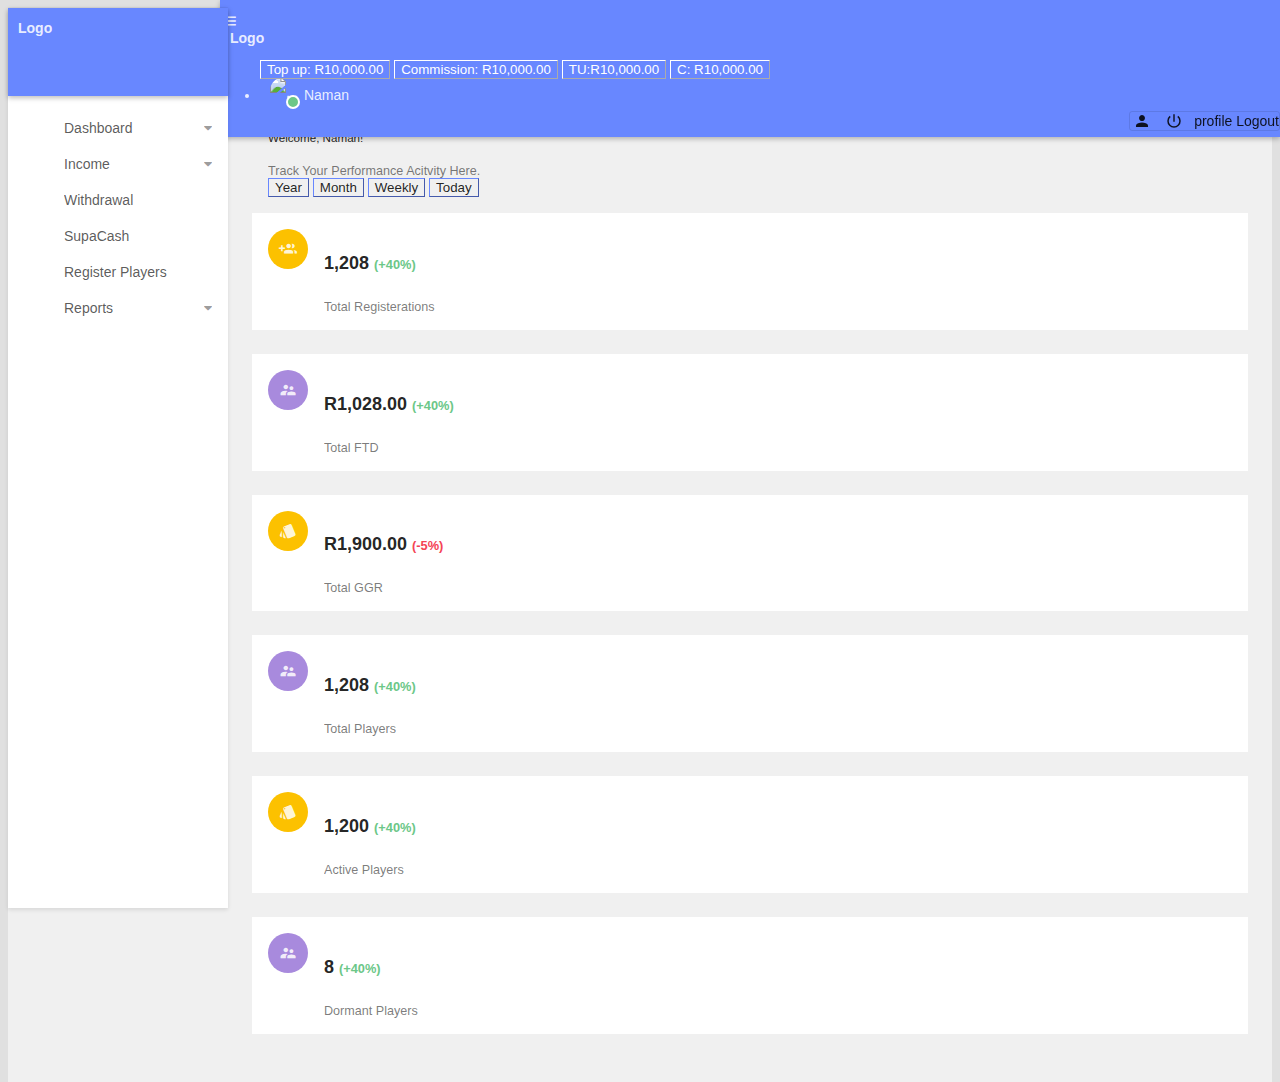
==== dashboard-performance.html @ 7f935421 "Add files via upload" ====
<!DOCTYPE html>
<html lang="en">
<head>
  <meta charset="utf-8" />
  <title>Performance</title>
  <meta name="viewport" content="width=device-width, initial-scale=1, maximum-scale=1, minimal-ui" />
  <!-- ################ FAVICON -->
  <!-- <link rel="shortcut icon" sizes="196x196" href="../assets/images/logo.png"> -->
  <script src="https://cdnjs.cloudflare.com/ajax/libs/Chart.js/2.9.4/Chart.js"></script>
  <!-- ################ ICONS -->
  <link rel="stylesheet" href="css/material-design-icons/material-design-icons.css" type="text/css" />
  <link rel="stylesheet" href="css/font-awesome/css/font-awesome.css" type="text/css" />
  <!-- ################ BOOTSTRAP -->
  <link rel="stylesheet" href="css/bootstrap/dist/css/bootstrap.min.css" type="text/css" />
  <!-- ################ CSS -->
  <link rel="stylesheet" href="css/app.css" type="text/css" />
  <link rel="stylesheet" href="css/style.css">
  <!-- ################ FONT -->
  <link rel="stylesheet" href="css/font.css" type="text/css" />
</head>

<body>
  <div class="app" id="app">
    <!-- ############ LAYOUT START-->
    <!-- aside -->
    <div id="aside" class="app-aside box-shadow-z3 modal fade lg nav-expand">
      <div class="left navside white dk" layout="column">
        <div class="navbar navbar-md info no-radius box-shadow-z4">
          <!-- brand -->
          <a class="navbar-brand">
            <div ui-include="'../assets/images/logo.white.svg'"></div>
            <img src="../assets/images/logo.png" alt="." class="hide" />
            <span class="hidden-folded inline">Logo</span>
          </a>
          <!-- / brand -->
        </div>
        <!-- Navigation -->
        <div flex class="hide-scroll">
          <nav class="scroll">
            <ul class="nav" ui-nav>
              <li>
                <a>
                  <span class="nav-caret">
                    <i class="fa fa-caret-down"></i>
                  </span>
                  <span class="nav-icon">
                    <img src="images/dashboard.svg" alt="" height="17px">
                  </span>
                  <span class="nav-text">Dashboard</span>
                </a>
                <ul class="nav-sub">
                  <li>
                    <a href="dashboard-performance.html">
                      <span class="nav-text">Performance</span>
                    </a>
                  </li>
                  <li>
                    <a href="dashboard-sales.html">
                      <span class="nav-text">SupaCash Sales</span>
                    </a>
                  </li>
                </ul>
              </li>
              <li>
                <a>
                  <span class="nav-caret">
                    <i class="fa fa-caret-down">
                    </i>
                  </span>
                  <span class="nav-icon">
                    <img src="images/dashboard.svg" alt="" height="17px">
                  </span>
                  <span class="nav-text">Income</span>
                </a>
                <ul class="nav-sub">
                  <li>
                    <a href="income-total.html">
                      <span class="nav-text">Total Income</span>
                    </a>
                  </li>
                  <li>
                    <a href="income-commission.html">
                      <span class="nav-text">Total Supacash Commission</span>
                    </a>
                  </li>
                </ul>
              </li>
              <li>
                <a href="withdrawal.html">
                  <span class="nav-icon">
                    <img src="images/dashboard.svg" alt="" height="17px">
                  </span>
                  <span class="nav-text">Withdrawal</span>
                </a>
              </li>
              <li>
                <a href="supacash.html">
                  <span class="nav-icon">
                    <img src="images/dashboard.svg" alt="" height="17px">
                  </span>
                  <span class="nav-text">SupaCash</span>
                </a>
              </li>
              <li>
                <a href="register-players.html">
                  <span class="nav-icon">
                    <img src="images/dashboard.svg" alt="" height="17px">
                  </span>
                  <span class="nav-text">Register Players</span>
                </a>
              </li>
              <li>
                <a>
                  <span class="nav-caret">
                    <i class="fa fa-caret-down"></i>
                  </span>
                  <span class="nav-icon">
                    <img src="images/dashboard.svg" alt="" height="17px">
                  </span>
                  <span class="nav-text">Reports</span>
                </a>
                <ul class="nav-sub">
                  <li>
                    <a href="report-topup.html">
                      <span class="nav-text">Top Up History</span>
                    </a>
                  </li>
                  <li>
                    <a href="report-withdrawal.html">
                      <span class="nav-text">Withdrawal History</span>
                    </a>
                  </li>
                </ul>
              </li>
              <!-- OLD -->
          </nav>
        </div>
      </div>
    </div>
    <!-- / aside -->

    <!-- content -->
    <div id="content" class="app-content box-shadow-z3" role="main">
      <!-- header -->
      <div class="app-header info box-shadow-z4 navbar-md">
        <div class="navbar navbar-toggleable-sm flex-row align-items-center">
          <!-- Open side - Naviation on mobile -->
          <a data-toggle="modal" data-target="#aside" class="hidden-lg-up mr-3">
            <i class="material-icons">&#xe5d2;</i>
          </a>
          <!-- / -->

          <!-- navbar collapse -->
          <div class="d-lg-none d-flex">
            <!-- brand -->
            <a class="navbar-brand">
              <div ui-include="'../assets/images/logo.white.svg'"></div>
              <img src="../assets/images/logo.png" alt="." class="hide" />
              <span class="hidden-folded inline">Logo</span>
            </a>
            <!-- / brand -->
          </div>
          <!-- / navbar collapse -->

          <!-- navbar right -->
          <ul class="nav navbar-nav flex-row align-items-center ml-auto">
            <button class="btn btn-outline b-white text-white mr-3 d-none d-sm-block">Top up: R10,000.00</button>
            <button class="btn btn-outline b-white text-white mr-3 d-none d-sm-block tooltip2">Commission: R10,000.00 <span class="tooltiptext2">Available to Withdraw: R1,000.00</span></button>
            <button class="btn btn-outline b-white text-white mr-3 d-block d-sm-none">TU:R10,000.00</button>
            <button class="btn btn-outline b-white text-white mr-3 d-block d-sm-none tooltip2">C: R10,000.00</button>
            <li class="nav-item dropdown">
              <a href class="nav-link dropdown-toggle text-ellipsis p-0" data-toggle="dropdown">
                <span class="avatar w-32">
                  <img src="images/user.png" alt="...">
                  <i class="on b-white bottom"></i>
                </span>
                <span class="hidden-sm-down _500">Naman</span>
              </a>
              <div class="dropdown-menu dropdown-menu-overlay pull-right p-0">
                <a class="dropdown-item p-2" href="profile.html">
                  <span class="nav-icon">
                    <i class="material-icons">&#xe7fd;</i>
                  </span>
                  <span class="nav-text">profile</span></a>
                <a class="dropdown-item p-2" href="index.html">
                  <span class="nav-icon">
                    <i class="material-icons">&#xe8ac;</i>
                  </span>
                  <span class="nav-text">Logout</span></a>
              </div>
            </li>
          </ul>
          <!-- / navbar right -->
        </div>
      </div>

      <div class="app-body" id="view">
        <!-- ############ PAGE START-->
        <div class="padding">
          <div class="box-header row m-0 px-0 pt-0">
            <div class="col-12 col-sm-4 px-0">
              <h5 class="m-0 mt-2 mt-sm-0 _500">Welcome, Naman!</h5>
              <small class="text-muted">Track Your Performance Acitvity Here.</small>
            </div>
            <div class="col-12 col-sm-8 d-flex justify-content-sm-end pt-3 pt-sm-0 px-0">
              <div class="btn-group">
                <button type="button" class="btn btn-outline b-info active p-2 px-4" id="">
                  Year
                </button>
                <button type="button" class="btn btn-outline b-info p-2 px-sm-4">
                  Month
                </button>
                <button type="button" class="btn btn-outline b-info p-2 px-sm-4">
                  Weekly
                </button>
                <button type="button" class="btn btn-outline b-info p-2 px-sm-4">
                  Today
                </button>
              </div>
            </div>
          </div>
          <div class="row justify-content-center mt-3">
            <div class="col-sm-6 col-md-4">
              <div class="box p-a btn w-100 text-left btn-outline b-accent">
                <div class="pull-left m-r">
                  <span class="w-40 warn text-center rounded">
                    <i class="material-icons">group_added</i>
                  </span>
                </div>
                <div class="clear">
                  <h4 class="m-0 text-md">
                    <a>1,208
                      <span class="text-sm text-success">(+40%)</span></a>
                  </h4>
                  <small class="text-muted"> Total Registerations</small>
                </div>
              </div>
            </div>
            <div class="col-sm-6 col-md-4">
              <div class="box p-a btn w-100 text-left btn-outline b-warn">
                <div class="pull-left m-r">
                  <span class="w-40 accent text-center rounded">
                    <i class="material-icons">supervisor_account</i>
                  </span>
                </div>
                <div class="clear">
                  <h4 class="m-0 text-md">
                    <a>R1,028.00
                      <span class="text-sm text-success">(+40%)</span></a>
                  </h4>
                  <small class="text-muted">Total FTD</small>
                </div>
              </div>
            </div>
            <div class="col-sm-6 col-md-4">
              <div class="box p-a btn w-100 text-left btn-outline b-accent">
                <div class="pull-left m-r">
                  <span class="w-40 warn text-center rounded">
                    <i class="material-icons">style </i>
                  </span>
                </div>
                <div class="clear">
                  <h4 class="m-0 text-md">
                    <a>R1,900.00
                      <span class="text-sm text-danger">(-5%)</span></a>
                  </h4>
                  <small class="text-muted"> Total GGR</small>
                </div>
              </div>
            </div>
            <div class="col-sm-6 col-md-4">
              <div class="box p-a btn w-100 text-left btn-outline b-warn">
                <div class="pull-left m-r">
                  <span class="w-40 accent text-center rounded">
                    <i class="material-icons">supervisor_account</i>
                  </span>
                </div>
                <div class="clear">
                  <h4 class="m-0 text-md">
                    <a>1,208
                      <span class="text-sm text-success">(+40%)</span></a>
                  </h4>
                  <small class="text-muted">Total Players </small>
                </div>
              </div>
            </div>
            <div class="col-sm-6 col-md-4">
              <div class="box p-a btn w-100 text-left btn-outline b-accent">
                <div class="pull-left m-r">
                  <span class="w-40 warn text-center rounded">
                    <i class="material-icons">style </i>
                  </span>
                </div>
                <div class="clear">
                  <h4 class="m-0 text-md">
                    <a>1,200
                      <span class="text-sm text-success">(+40%)</span></a>
                  </h4>
                  <small class="text-muted">Active Players</small>
                </div>
              </div>
            </div>
            <div class="col-sm-6 col-md-4">
              <div class="box p-a btn w-100 text-left btn-outline b-warn">
                <div class="pull-left m-r">
                  <span class="w-40 accent text-center rounded">
                    <i class="material-icons">supervisor_account</i>
                  </span>
                </div>
                <div class="clear">
                  <h4 class="m-0 text-md">
                    <a>8
                      <span class="text-sm text-success">(+40%)</span></a>
                  </h4>
                  <small class="text-muted">Dormant Players</small>
                </div>
              </div>
            </div>
          </div>
        </div>

        <!-- ############ PAGE END-->
      </div>
    </div>
    <!-- / -->
    <!-- ############ LAYOUT END-->
  </div>
  <!-- jQuery -->
  <script src="js/salesChart.js"></script>
  <script src="js/jquery.js"></script>
  <script src="js/bootstrap.js"></script>
  <script src="js/script.js"></script>
  <script src="js/navScript.js"></script>
  <!-- endbuild -->
</body>

</html>
---- css/material-design-icons/material-design-icons.css ----
@font-face {
  font-family: 'Material Icons';
  font-style: normal;
  font-weight: 400;
  src: url(iconfont/MaterialIcons-Regular.eot); /* For IE6-8 */
  src: local('Material Icons'),
       local('MaterialIcons-Regular'),
       url(iconfont/MaterialIcons-Regular.woff2) format('woff2'),
       url(iconfont/MaterialIcons-Regular.woff) format('woff'),
       url(iconfont/MaterialIcons-Regular.ttf) format('truetype');
}

.material-icons {
  font-family: 'Material Icons';
  font-weight: normal;
  font-style: normal;
  font-size: 18px;  /* Preferred icon size */
  display: inline-block;
  width: 1em;
  height: 1em;
  line-height: 1;
  text-transform: none;
  letter-spacing: normal;
  word-wrap: normal;
  vertical-align: -4px;

  /* Support for all WebKit browsers. */
  -webkit-font-smoothing: antialiased;
  /* Support for Safari and Chrome. */
  text-rendering: optimizeLegibility;

  /* Support for Firefox. */
  -moz-osx-font-smoothing: grayscale;

  /* Support for IE. */
  font-feature-settings: 'liga';
}

.material-icons.md-18 { font-size: 18px; }
.material-icons.md-24 { font-size: 24px; vertical-align: -7px;}
.material-icons.md-36 { font-size: 36px; vertical-align: -12px;}
.material-icons.md-48 { font-size: 48px; vertical-align: -16px;}
---- css/app.css ----
/* 

*/
html {
  background-color: #e0e0e0; }

body {
  color: rgba(0, 0, 0, 0.87);
  font-size: 0.875rem;
  background-color: #f0f0f0;
  -webkit-font-smoothing: antialiased; }

*:focus {
  outline: 0 !important; }

a {
  color: inherit;
  text-decoration: none;
  cursor: pointer;
  outline: 0; }

a:hover,
a:focus {
  color: inherit;
  text-decoration: none; }

button {
  color: inherit; }

pre {
  color: inherit;
  background-color: #f8f8f8;
  border-color: rgba(120, 130, 140, 0.13); }

blockquote {
  border-color: rgba(120, 130, 140, 0.13); }

small {
  font-size: 90%; }

sup {
  position: relative;
  top: -1em;
  font-size: 75%; }

.pull-center {
  position: absolute;
  left: 50%; }

.close {
  font-size: 1.3rem; }

.img-responsive {
  width: 100%;
  height: auto; }

.text-center {
  text-align: center; }

.text-left {
  text-align: left; }

.text-right {
  text-align: right; }

.pull-left {
  float: left; }

.pull-right {
  float: right; }

.center-block {
  margin: 0 auto; }

.img-circle {
  border-radius: 100%; }

.collapse.in,
.tooltip.in,
.fade.in {
  display: block;
  opacity: 1; }

@media (max-width: 767px) {
  .pull-none-sm {
    float: none !important; } }

@media (max-width: 575px) {
  .pull-none-xs {
    float: none !important; } }

.label {
  display: inline-block;
  padding: .25em .5em;
  font-size: 75%;
  line-height: 1;
  text-align: center;
  white-space: nowrap;
  vertical-align: baseline;
  font-weight: bold;
  background-color: #b8b8b8;
  color: #fff;
  border-radius: .2rem; }
  .label.no-bg {
    background-color: transparent;
    color: inherit; }

.label.up {
  position: absolute;
  top: 5px;
  right: 5px;
  min-width: 4px;
  min-height: 4px;
  display: inline-block; }

.label-lg {
  font-size: 1.33rem;
  padding: 5px 9px; }

.label-sm {
  padding: 0.15em 0.35em; }

.label-xs {
  padding: 0.1em 0.25em; }

.list-group-item.active > .label,
.nav-pills > .active > a > .label {
  color: rgba(0, 0, 0, 0.87); }

.btn .label {
  position: relative;
  top: -1px; }

.btn {
  font-weight: 500;
  outline: 0 !important; }
  .btn:not([disabled]):hover, .btn:not([disabled]):focus, .btn:not([disabled]).active {
    box-shadow: inset 0 -10rem 0px rgba(158, 158, 158, 0.2); }
  .btn > i.pull-left, .btn > i.pull-right {
    line-height: 1.5; }
  .btn.rounded {
    padding-left: 1.2em;
    padding-right: 1.2em; }

.btn-md {
  padding: .4695rem .75rem;
  font-size: 0.9rem; }

.btn-xs {
  padding: .2195rem .5rem;
  font-size: 0.8rem; }

.btn-outline {
  border-width: 1px;
  background-color: transparent;
  box-shadow: none !important; }

.btn.b-primary:hover, .btn.b-primary:focus, .btn.primary:hover, .btn.primary:focus {
  color: rgba(255, 255, 255, 0.87) !important;
  background-color: #0cc2aa; }

.btn.b-accent:hover, .btn.b-accent:focus, .btn.accent:hover, .btn.accent:focus {
  color: rgba(0, 0, 0) !important;
  background-color: #d6c9ec; }

.btn.b-warn:hover, .btn.b-warn:focus, .btn.warn:hover, .btn.warn:focus {
  color: rgba(0, 0, 0) !important;
  background-color: #fef4d1; }

.btn.b-success:hover, .btn.b-success:focus, .btn.success:hover, .btn.success:focus {
  color: rgba(255, 255, 255, 0.87) !important;
  background-color: #6cc788; }

.btn.b-info:hover, .btn.b-info:focus, .btn.info:hover, .btn.info:focus {
  color: rgba(255, 255, 255, 0.87) !important;
  background-color: #6887ff; }

.btn.b-warning:hover, .btn.b-warning:focus, .btn.warning:hover, .btn.warning:focus {
  color: rgba(255, 255, 255, 0.87) !important;
  background-color: #f77a99; }

.btn.b-danger:hover, .btn.b-danger:focus, .btn.danger:hover, .btn.danger:focus {
  color: rgba(255, 255, 255, 0.87) !important;
  background-color: #f44455; }

.btn.b-dark:hover, .btn.b-dark:focus, .btn.dark:hover, .btn.dark:focus {
  color: rgba(255, 255, 255, 0.87) !important;
  background-color: #2e3e4e; }

.btn.b-black:hover, .btn.b-black:focus, .btn.black:hover, .btn.black:focus {
  color: rgba(255, 255, 255, 0.87) !important;
  background-color: #2a2b3c; }

.btn.b-white:hover, .btn.b-white:focus {
  color: rgba(0, 0, 0, 0.87) !important;
  background-color: #ffffff; }

.btn.b-light:hover, .btn.b-light:focus {
  color: rgba(0, 0, 0, 0.87) !important;
  background-color: #f8f8f8; }

.btn-icon {
  text-align: center;
  padding: 0 !important;
  width: 2.375rem;
  height: 2.375rem;
  line-height: 2.375rem;
  position: relative;
  overflow: hidden; }
  .btn-icon i {
    position: absolute;
    top: 0;
    width: 100%;
    height: 100%;
    display: block;
    line-height: inherit;
    border-radius: inherit;
    -webkit-transition: all 0.3s;
    transition: all 0.3s; }
  .btn-icon.btn-xs {
    width: 1.5rem;
    height: 1.5rem;
    line-height: 1.5rem; }
  .btn-icon.btn-sm {
    width: 1.775rem;
    height: 1.775rem;
    line-height: 1.775rem; }
  .btn-icon.btn-lg {
    width: 3.167rem;
    height: 3.167rem;
    line-height: 3.167rem; }
  .btn-icon.btn-social i:last-child {
    top: 100%; }
  .btn-icon.btn-social:hover i:first-child, .btn-icon.btn-social:focus i:first-child, .btn-icon.btn-social.active i:first-child {
    top: -100%; }
  .btn-icon.btn-social:hover i:last-child, .btn-icon.btn-social:focus i:last-child, .btn-icon.btn-social.active i:last-child {
    top: 0;
    color: #fff; }
  .btn-icon.btn-social-colored i:first-child {
    color: #fff; }

.btn.white,
.btn.btn-default,
.btn.btn-secondary {
  border-color: rgba(120, 130, 140, 0.13); }

.btn-default {
  background-color: #fff;
  color: rgba(0, 0, 0, 0.87); }

.btn-groups .btn {
  margin-bottom: .25rem; }

.btn-fw {
  min-width: 7rem; }

.card {
  border-color: rgba(120, 130, 140, 0.13); }

.carousel-control .glyphicon {
  position: absolute;
  top: 50%;
  left: 50%;
  z-index: 5;
  display: inline-block;
  margin-top: -10px;
  margin-left: -10px; }

.dropdown-menu {
  font-size: 0.875rem;
  color: rgba(0, 0, 0, 0.87);
  border-radius: 3px;
  border: 1px solid rgba(0, 0, 0, 0.1);
  -webkit-transform-origin: top left;
  -moz-transform-origin: top left;
  -ms-transform-origin: top left;
  transform-origin: top left; }
  .dropdown-menu > li:not(.dropdown-item) > a {
    display: block;
    padding: 3px 20px; }
    .dropdown-menu > li:not(.dropdown-item) > a:hover, .dropdown-menu > li:not(.dropdown-item) > a:focus {
      background-color: rgba(0, 0, 0, 0.065); }
  .dropdown-menu > .divider {
    height: 1px;
    margin: .5rem 0;
    overflow: hidden;
    background-color: rgba(120, 130, 140, 0.13); }
  .dropdown-menu .active {
    background-color: rgba(0, 0, 0, 0.065); }
  .dropdown-menu.pull-left {
    left: auto !important;
    right: 100%; }
  .dropdown-menu.pull-right {
    left: auto;
    right: 0;
    -webkit-transform-origin: top right;
    -moz-transform-origin: top right;
    -ms-transform-origin: top right;
    transform-origin: top right; }
  .dropdown-menu.pull-up {
    top: 0; }
  .dropdown-menu.pull-down {
    top: 100% !important;
    left: 0 !important; }
  .dropup .dropdown-menu {
    -webkit-transform-origin: bottom left;
    -moz-transform-origin: bottom left;
    -ms-transform-origin: bottom left;
    transform-origin: bottom left; }
    .dropup .dropdown-menu.pull-right {
      -webkit-transform-origin: bottom right;
      -moz-transform-origin: bottom right;
      -ms-transform-origin: bottom right;
      transform-origin: bottom right; }
  .dropdown-menu.datepicker, .dropdown-menu.timepicker {
    padding: 6px;
    font-size: 0.8rem; }
    .dropdown-menu.datepicker .btn, .dropdown-menu.timepicker .btn {
      font-size: 0.8rem; }
      .dropdown-menu.datepicker .btn.btn-primary, .dropdown-menu.timepicker .btn.btn-primary {
        background-color: #6887ff;
        color: #fff; }
    .dropdown-menu.datepicker .btn:not(:hover), .dropdown-menu.timepicker .btn:not(:hover) {
      box-shadow: 0 0 1px transparent; }

.dropdown-item {
  color: inherit; }
  .dropdown-item:hover, .dropdown-item:focus {
    color: inherit;
    background-color: rgba(0, 0, 0, 0.065); }

.dropdown-divider {
  background-color: rgba(120, 130, 140, 0.13); }

.flex-row > .nav-item > .dropdown-menu {
  position: absolute !important; }

.dropdown-menu-scale {
  display: block;
  opacity: 0;
  -webkit-transform: scale(0.8);
  -ms-transform: scale(0.8);
  transform: scale(0.8);
  -webkit-transition: all 250ms cubic-bezier(0.24, 0.22, 0.015, 1.56);
  transition: all 250ms cubic-bezier(0.24, 0.22, 0.015, 1.56);
  -webkit-backface-visibility: hidden;
  -moz-backface-visibility: hidden;
  backface-visibility: hidden;
  pointer-events: none; }

.open > .dropdown-menu {
  display: block; }

.show > .dropdown-menu-scale {
  opacity: 1;
  -webkit-transform: scale(1);
  -ms-transform: scale(1);
  transform: scale(1);
  pointer-events: auto;
  display: block !important; }

.dropdown-header {
  padding: 8px 16px; }

.dropdown-submenu {
  position: relative; }
  .dropdown-submenu:hover > .dropdown-menu, .dropdown-submenu:focus > .dropdown-menu {
    display: block; }
  .dropdown-submenu .dropdown-menu {
    left: 100%;
    top: 0;
    margin-top: -6px;
    margin-left: -1px; }
  .dropup .dropdown-submenu > .dropdown-menu {
    top: auto;
    bottom: 0;
    margin-bottom: -6px; }

.popover {
  color: rgba(0, 0, 0, 0.87); }

@media (max-width: 575px) {
  .dropdown-menu.pull-none-xs {
    left: 0; } }

.form-control {
  border-color: rgba(120, 130, 140, 0.2);
  border-radius: 0; }
  .form-control:focus {
    border-color: rgba(120, 130, 140, 0.3); }

.form-control-label {
  padding-top: .5rem;
  padding-bottom: .5rem;
  margin-bottom: 0; }

.custom-select {
  border-color: rgba(120, 130, 140, 0.13); }

.form-control::-webkit-input-placeholder {
  color: inherit;
  opacity: 0.3; }

.form-control::-moz-placeholder {
  color: inherit;
  opacity: 0.3; }

.form-control:-ms-input-placeholder {
  color: inherit;
  opacity: 0.3; }

.form-control-spin {
  position: absolute;
  z-index: 2;
  right: 10px;
  top: 50%;
  margin-top: -7px; }

.input-group-addon {
  border-color: rgba(120, 130, 140, 0.2) !important;
  background-color: transparent;
  color: inherit; }

.form-group-stack .form-control {
  margin-top: -1px;
  position: relative;
  border-radius: 0; }
  .form-group-stack .form-control:focus, .form-group-stack .form-control:active {
    z-index: 1; }

.form-validation .form-control.ng-dirty.ng-invalid {
  border-color: #f44455; }

.form-validation .form-control.ng-dirty.ng-valid, .form-validation .form-control.ng-dirty.ng-valid:focus {
  border-color: #6cc788; }

.form-validation .ui-checks .ng-invalid.ng-dirty + i {
  border-color: #f44455; }

.form-file {
  position: relative; }
  .form-file input {
    position: absolute;
    width: 100%;
    height: 100%;
    opacity: 0; }

.input-group-sm > .form-control {
  min-height: 1.95rem; }

.active-checked {
  opacity: 0; }

input:checked + .active-checked {
  opacity: 1; }

.list-group {
  border-radius: 3px;
  background: #fff; }
  .list-group.no-radius .list-group-item {
    border-radius: 0 !important; }
  .list-group.no-borders .list-group-item {
    border: none; }
  .list-group.no-border .list-group-item {
    border-width: 1px 0; }
  .list-group.no-border .list-group-item {
    border-width: 1px 0; }
    .list-group.no-border .list-group-item:first-child {
      border-top-width: 0; }
    .list-group.no-border .list-group-item:last-child {
      border-bottom-width: 0; }
  .list-group.no-bg .list-group-item {
    background-color: transparent; }
  .list-group.list-group-gap {
    background: transparent; }

.list-group-item {
  border-color: rgba(120, 130, 140, 0.065);
  background: transparent;
  padding: 12px 16px;
  background-clip: padding-box; }
  .list-group-item.media {
    margin-top: 0; }
  .list-group-item.active, .list-group-item.active:hover, .list-group-item.active:focus {
    color: inherit;
    background-color: rgba(0, 0, 0, 0.065);
    border-color: rgba(120, 130, 140, 0.065);
    border-bottom-color: rgba(120, 130, 140, 0.065); }
    .list-group-item.active a, .list-group-item.active:hover a, .list-group-item.active:focus a {
      color: inherit; }
  .list-group-item:first-child {
    border-top-color: rgba(120, 130, 140, 0.13); }
  .list-group-item:last-child {
    border-bottom-color: rgba(120, 130, 140, 0.13); }
  .list-group-alt .list-group-item:nth-child(2n+2) {
    background-color: rgba(0, 0, 0, 0.065); }
  .list-group-alt .list-group-item.active:nth-child(2n+2) {
    background-color: rgba(0, 0, 0, 0.065); }
  .list-group-lg .list-group-item {
    padding: 16px 24px; }
  .list-group-md .list-group-item {
    padding-top: 16px;
    padding-bottom: 16px; }
  .list-group-sm .list-group-item {
    padding: 10px 12px; }
  .list-group-gap .list-group-item {
    margin-bottom: 5px;
    border-radius: 3px; }
    .list-group-gap .list-group-item:first-child {
      border-top-color: rgba(120, 130, 140, 0.065); }
    .list-group-gap .list-group-item:last-child {
      border-bottom-color: rgba(120, 130, 140, 0.065); }

a.list-group-item {
  color: inherit; }
  a.list-group-item:hover, a.list-group-item:focus, a.list-group-item.hover {
    color: inherit;
    background-color: rgba(0, 0, 0, 0.065); }

.modal .left {
  -webkit-transform: translate3d(-100%, 0, 0);
  transform: translate3d(-100%, 0, 0);
  -webkit-transition: -webkit-transform 0.4s cubic-bezier(0.25, 0.8, 0.25, 1);
  -moz-transition: -moz-transform 0.4s cubic-bezier(0.25, 0.8, 0.25, 1);
  -o-transition: -o-transform 0.4s cubic-bezier(0.25, 0.8, 0.25, 1);
  transition: transform 0.4s cubic-bezier(0.25, 0.8, 0.25, 1); }

.modal .right {
  -webkit-transform: translate3d(100%, 0, 0);
  transform: translate3d(100%, 0, 0);
  -webkit-transition: -webkit-transform 0.4s cubic-bezier(0.25, 0.8, 0.25, 1);
  -moz-transition: -moz-transform 0.4s cubic-bezier(0.25, 0.8, 0.25, 1);
  -o-transition: -o-transform 0.4s cubic-bezier(0.25, 0.8, 0.25, 1);
  transition: transform 0.4s cubic-bezier(0.25, 0.8, 0.25, 1); }

.modal .top {
  -webkit-transform: translate3d(0, -100%, 0);
  transform: translate3d(0, -100%, 0);
  -webkit-transition: -webkit-transform 0.4s cubic-bezier(0.25, 0.8, 0.25, 1);
  -moz-transition: -moz-transform 0.4s cubic-bezier(0.25, 0.8, 0.25, 1);
  -o-transition: -o-transform 0.4s cubic-bezier(0.25, 0.8, 0.25, 1);
  transition: transform 0.4s cubic-bezier(0.25, 0.8, 0.25, 1); }

.modal .bottom {
  -webkit-transform: translate3d(0, 100%, 0);
  transform: translate3d(0, 100%, 0);
  -webkit-transition: -webkit-transform 0.4s cubic-bezier(0.25, 0.8, 0.25, 1);
  -moz-transition: -moz-transform 0.4s cubic-bezier(0.25, 0.8, 0.25, 1);
  -o-transition: -o-transform 0.4s cubic-bezier(0.25, 0.8, 0.25, 1);
  transition: transform 0.4s cubic-bezier(0.25, 0.8, 0.25, 1); }

.modal.in .left,
.modal.in .right,
.modal.in .top,
.modal.in .bottom, .modal.show .left,
.modal.show .right,
.modal.show .top,
.modal.show .bottom {
  -webkit-transform: translate3d(0, 0, 0);
  transform: translate3d(0, 0, 0); }

.modal.inactive {
  bottom: auto;
  overflow: visible; }

.modal-open-aside {
  overflow: visible; }

.modal > .left {
  position: fixed;
  z-index: 1055;
  top: 0;
  left: 0;
  right: auto;
  bottom: 0; }

.modal > .right {
  position: fixed;
  z-index: 1055;
  top: 0;
  left: auto;
  right: 0;
  bottom: 0; }

.modal > .top {
  position: fixed;
  z-index: 1055;
  top: 0;
  left: 0;
  right: 0;
  bottom: auto; }

.modal > .bottom {
  position: fixed;
  z-index: 1055;
  top: auto;
  left: 0;
  right: 0;
  bottom: 0; }

.modal-header,
.modal-content,
.modal-footer {
  border-color: rgba(120, 130, 140, 0.13); }

.modal-content {
  color: rgba(0, 0, 0, 0.87); }

.aside {
  color: rgba(0, 0, 0, 0.87); }

.aside-header,
.aside-header .close {
  color: inherit !important;
  background-color: transparent !important; }

.aside-header,
.aside-footer {
  border-color: rgba(120, 130, 140, 0.13) !important; }

.aside-title {
  font-size: 1.2rem;
  margin: .45rem 0; }

.modal.animate .modal-dialog {
  -webkit-transform: translate(0, 0);
  -ms-transform: translate(0, 0);
  transform: translate(0, 0); }

.modal.animate .fade-right-big {
  -webkit-animation: fadeOutLeftBig 0.5s;
  animation: fadeOutLeftBig 0.5s; }

.modal.animate .fade-left-big {
  -webkit-animation: fadeOutRightBig 0.5s;
  animation: fadeOutRightBig 0.5s; }

.modal.animate .fade-up-big {
  -webkit-animation: fadeOutUpBig 0.5s;
  animation: fadeOutUpBig 0.5s; }

.modal.animate .fade-down-big {
  -webkit-animation: fadeOutDownBig 0.5s;
  animation: fadeOutDownBig 0.5s; }

.modal.animate .fade-right {
  -webkit-animation: fadeOutLeft 0.5s;
  animation: fadeOutLeft 0.5s; }

.modal.animate .fade-left {
  -webkit-animation: fadeOutRight 0.5s;
  animation: fadeOutRight 0.5s; }

.modal.animate .fade-up {
  -webkit-animation: fadeOutUp 0.5s;
  animation: fadeOutUp 0.5s; }

.modal.animate .fade-down {
  -webkit-animation: fadeOutDown 0.5s;
  animation: fadeOutDown 0.5s; }

.modal.animate .flip-x {
  -webkit-animation: flipOutX 0.5s;
  animation: flipOutX 0.5s; }

.modal.animate .flip-y {
  -webkit-animation: flipOutY 0.5s;
  animation: flipOutY 0.5s; }

.modal.animate .zoom {
  -webkit-animation: zoomOut 0.5s;
  animation: zoomOut 0.5s; }

.modal.animate .roll {
  -webkit-animation: rollOut 0.5s;
  animation: rollOut 0.5s; }

.modal.animate .bounce {
  -webkit-animation: bounceOut 0.5s;
  animation: bounceOut 0.5s; }

.modal.animate .rotate {
  -webkit-animation: rotateOut 0.5s;
  animation: rotateOut 0.5s; }

.modal.animate.in .fade-right-big, .modal.animate.show .fade-right-big {
  -webkit-animation: fadeInRightBig 0.5s;
  animation: fadeInRightBig 0.5s; }

.modal.animate.in .fade-left-big, .modal.animate.show .fade-left-big {
  -webkit-animation: fadeInLeftBig 0.5s;
  animation: fadeInLeftBig 0.5s; }

.modal.animate.in .fade-up-big, .modal.animate.show .fade-up-big {
  -webkit-animation: fadeInUpBig 0.5s;
  animation: fadeInUpBig 0.5s; }

.modal.animate.in .fade-down-big, .modal.animate.show .fade-down-big {
  -webkit-animation: fadeInDownBig 0.5s;
  animation: fadeInDownBig 0.5s; }

.modal.animate.in .fade-right, .modal.animate.show .fade-right {
  -webkit-animation: fadeInRight 0.5s;
  animation: fadeInRight 0.5s; }

.modal.animate.in .fade-left, .modal.animate.show .fade-left {
  -webkit-animation: fadeInLeft 0.5s;
  animation: fadeInLeft 0.5s; }

.modal.animate.in .fade-up, .modal.animate.show .fade-up {
  -webkit-animation: fadeInUp 0.5s;
  animation: fadeInUp 0.5s; }

.modal.animate.in .fade-down, .modal.animate.show .fade-down {
  -webkit-animation: fadeInDown 0.5s;
  animation: fadeInDown 0.5s; }

.modal.animate.in .flip-x, .modal.animate.show .flip-x {
  -webkit-animation: flipInX 0.5s;
  animation: flipInX 0.5s; }

.modal.animate.in .flip-y, .modal.animate.show .flip-y {
  -webkit-animation: flipInY 0.5s;
  animation: flipInY 0.5s; }

.modal.animate.in .zoom, .modal.animate.show .zoom {
  -webkit-animation: zoomIn 0.5s;
  animation: zoomIn 0.5s; }

.modal.animate.in .roll, .modal.animate.show .roll {
  -webkit-animation: rollIn 0.5s;
  animation: rollIn 0.5s; }

.modal.animate.in .bounce, .modal.animate.show .bounce {
  -webkit-animation: bounceIn 0.5s;
  animation: bounceIn 0.5s; }

.modal.animate.in .rotate, .modal.animate.show .rotate {
  -webkit-animation: rotateIn 0.5s;
  animation: rotateIn 0.5s; }

.nav {
  border: inherit; }

.nav-item {
  border: inherit; }

.nav-link {
  border: inherit;
  position: relative; }

.flex-row .nav-link {
  padding-left: 0.5rem;
  padding-right: 0.5rem; }

.nav-md .nav-link {
  padding: 0.5rem 1rem; }

.nav-sm .nav-link {
  padding: 0.25rem 0.75rem; }

.nav-xs .nav-link {
  padding: 0.15rem 0.5rem;
  font-size: 90%; }

.nav-rounded .nav-link {
  border-radius: 2rem; }

.nav-tabs {
  border-bottom-width: 0;
  position: relative;
  z-index: 1; }
  .nav-tabs .nav-link {
    background: transparent !important;
    color: inherit !important; }
    .nav-tabs .nav-link.active, .nav-tabs .nav-link.active:hover, .nav-tabs .nav-link.active:focus, .nav-tabs .nav-link:hover, .nav-tabs .nav-link:focus {
      border-color: rgba(120, 130, 140, 0.13);
      border-bottom-color: transparent; }

.tab-content.tab-alt .tab-pane {
  display: block;
  height: 0;
  overflow: hidden; }
  .tab-content.tab-alt .tab-pane.active {
    height: auto;
    overflow: visible; }

.nav-justified .nav-item {
  display: table-cell;
  width: 1%;
  float: none !important;
  text-align: center; }

.nav-lists .nav-item {
  border-bottom: 1px solid rgba(120, 130, 140, 0.13);
  background-clip: padding-box; }

.nav-active-border .nav-link:before {
  content: '';
  position: absolute;
  -webkit-transition: all 0.2s ease-in-out;
  transition: all 0.2s ease-in-out;
  left: 50%;
  right: 50%;
  bottom: 0;
  border-bottom-width: 3px;
  border-bottom-style: solid;
  border-bottom-color: transparent; }

.nav-active-border .nav-link:hover:before, .nav-active-border .nav-link:focus:before, .nav-active-border .nav-link.active:before {
  left: 0%;
  right: 0%;
  border-bottom-color: inherit; }

.nav-active-border.top .nav-link:before {
  bottom: auto;
  top: 0; }

.nav-active-border.left .nav-link {
  float: none; }
  .nav-active-border.left .nav-link:before {
    border-bottom-width: 0;
    right: auto;
    border-left-width: 3px;
    border-left-style: solid;
    border-left-color: transparent;
    left: 0;
    top: 50%;
    bottom: 50%; }
  .nav-active-border.left .nav-link:hover:before, .nav-active-border.left .nav-link:focus:before, .nav-active-border.left .nav-link.active:before {
    top: 0%;
    bottom: 0%;
    border-left-color: inherit; }

.nav-active-border.left.right .nav-link:before {
  left: auto;
  right: 0; }

.breadcrumb {
  background-color: rgba(0, 0, 0, 0.000); }
  .breadcrumb > li + li:before {
    content: none !important;
  font-size: 20px; }

.navbar {
  background: inherit;
  min-height: 3.5rem; }
  .navbar .up {
    margin: 0 -0.6em; }
  .navbar .avatar {
    top: -2px; }

.navbar-md {
  min-height: 4rem;
  padding-top: 0.75rem;
  padding-bottom: 0.75rem; }
  .navbar-md .navbar {
    min-height: auto;
    padding-top: 0;
    padding-bottom: 0; }

.navbar-sm {
  min-height: 3rem;
  padding-top: 0.25rem;
  padding-bottom: 0.25rem; }
  .navbar-sm .navbar {
    min-height: auto;
    padding-top: 0;
    padding-bottom: 0; }

.navbar-brand {
  font-weight: bold; }
  .navbar-brand:hover {
    text-decoration: none; }
  .navbar-brand img,
  .navbar-brand svg {
    max-height: 24px;
    vertical-align: -4px;
    display: inline-block; }
  .navbar-brand > span {
    display: inline-block;
    line-height: 0.8;
    margin-left: 10px; }
  .navbar-brand.md img,
  .navbar-brand.md svg {
    max-height: 32px;
    vertical-align: -8px; }
  .navbar-brand.lg img,
  .navbar-brand.lg svg {
    max-height: 48px;
    vertical-align: -16px; }
  .pull-center .navbar-brand {
    margin-left: -50%;
    float: left; }

.navbar-collapse.collapsing,
.navbar-collapse.collapse.show {
  background: inherit;
  left: 0;
  top: 100%;
  max-height: 100vh;
  overflow: auto;
  width: 100%; }
  .navbar-collapse.collapsing .nav-active-border,
  .navbar-collapse.collapse.show .nav-active-border {
    border-color: transparent; }

@media (max-width: 575px) {
  .navbar-toggleable .navbar-collapse.collapsing,
  .navbar-toggleable .navbar-collapse.collapse.show {
    padding: 0 1rem 4rem 1rem;
    position: absolute;
    z-index: 1040; } }

@media (max-width: 767px) {
  .navbar-toggleable-sm .navbar-collapse.collapsing,
  .navbar-toggleable-sm .navbar-collapse.collapse.show {
    padding: 0 1rem 4rem 1rem;
    position: absolute;
    z-index: 1040; } }

@media (max-width: 991px) {
  .navbar-toggleable-md .navbar-collapse.collapsing,
  .navbar-toggleable-md .navbar-collapse.collapse.show {
    padding: 0 1rem 4rem 1rem;
    position: absolute;
    z-index: 1040; } }

@media (max-width: 1199px) {
  .navbar-toggleable-lg .navbar-collapse.collapsing,
  .navbar-toggleable-lg .navbar-collapse.collapse.show {
    padding: 0 1rem 4rem 1rem;
    position: absolute;
    z-index: 1040; } }

.navbar-toggleable-xl .navbar-collapse.collapsing,
.navbar-toggleable-xl .navbar-collapse.collapse.show {
  padding: 0 1rem 4rem 1rem;
  position: absolute;
  z-index: 1040; }

.pagination .page-item,
.pagination > li > a,
.pagination > li > span,
.pager .page-item,
.pager > li > a,
.pager > li > span {
  color: inherit !important;
  background-color: transparent !important;
  border-color: rgba(120, 130, 140, 0.13) !important; }
  .pagination .page-item:hover, .pagination .page-item:focus,
  .pagination > li > a:hover,
  .pagination > li > a:focus,
  .pagination > li > span:hover,
  .pagination > li > span:focus,
  .pager .page-item:hover,
  .pager .page-item:focus,
  .pager > li > a:hover,
  .pager > li > a:focus,
  .pager > li > span:hover,
  .pager > li > span:focus {
    border-color: rgba(120, 130, 140, 0.13);
    background-color: rgba(0, 0, 0, 0.065);
    color: inherit; }

.pagination .page-item.active,
.pagination > .active > a,
.pagination > .active > span,
.pager .page-item.active,
.pager > .active > a,
.pager > .active > span {
  color: white !important;
  background-color: #0cc2aa !important;
  border-color: #0cc2aa !important; }

.pagination > li {
  display: inline;
  list-style: none; }

.pagination > li > a {
  position: relative;
  float: left;
  padding: 0.5rem 0.75rem;
  margin-left: -1px;
  line-height: 1.5;
  color: #0275d8;
  text-decoration: none;
  background-color: #fff;
  border: 1px solid #ddd; }
  .pagination > li > a:focus {
    color: #014c8c;
    background-color: #eceeef;
    border-color: #ddd; }
  .pagination > li > a:hover {
    color: #014c8c;
    background-color: #eceeef;
    border-color: #ddd; }

.pager {
  padding-left: 0;
  margin-top: 1rem;
  margin-bottom: 1rem;
  text-align: center;
  list-style: none; }
  .pager::after {
    display: block;
    content: "";
    clear: both; }
  .pager li {
    display: inline; }
    .pager li > a,
    .pager li > span {
      display: inline-block;
      padding: 5px 14px;
      background-color: rgba(0, 0, 0, 0.065);
      border: 1px solid rgba(120, 130, 140, 0.13);
      border-radius: 500px; }
    .pager li > a:focus {
      text-decoration: none;
      background-color: rgba(0, 0, 0, 0.065); }
    .pager li > a:hover {
      text-decoration: none;
      background-color: rgba(0, 0, 0, 0.065); }
  .pager .disabled > a, .pager .disabled > a:focus {
    cursor: inherit;
    background-color: rgba(0, 0, 0, 0.065); }
  .pager .disabled > a:hover {
    cursor: inherit;
    background-color: rgba(0, 0, 0, 0.065); }
  .pager .disabled > span {
    cursor: inherit;
    background-color: rgba(0, 0, 0, 0.065); }

.pager-next > a,
.pager-next > span {
  float: right; }

.pager-prev > a,
.pager-prev > span {
  float: left; }

.progress {
  border-radius: .25rem;
  overflow: hidden;
  background-color: rgba(0, 0, 0, 0.065); }

.progress-xxs {
  height: 4px; }

.progress-xs {
  height: 8px; }

.progress-sm {
  height: 12px;
  font-size: 0.8em; }

.col-0 {
  clear: left; }

.row.no-gutter {
  margin-left: 0;
  margin-right: 0; }
  .row.no-gutter [class*="col-"] {
    padding-left: 0;
    padding-right: 0; }

.row {
  margin-left: -12px;
  margin-right: -12px; }
  .row [class*="col-"] {
    padding-left: 12px;
    padding-right: 12px; }

.row-sm {
  margin-left: -8px;
  margin-right: -8px; }
  .row-sm [class*="col-"] {
    padding-left: 8px;
    padding-right: 8px; }

.row-xs {
  margin-left: -4px;
  margin-right: -4px; }
  .row-xs [class*="col-"] {
    padding-left: 4px;
    padding-right: 4px; }

@media (max-width: 991px) {
  .row {
    margin-left: -8px;
    margin-right: -8px; }
    .row [class*="col-"] {
      padding-left: 8px;
      padding-right: 8px; }
  .row-2 [class*="col"] {
    width: 50%;
    float: left; }
  .row-2 .col-0 {
    clear: none; }
  .row-2 li:nth-child(odd) {
    clear: left;
    margin-left: 0; } }

@media (max-width: 767px) {
  .row {
    margin-left: -4px;
    margin-right: -4px; }
    .row [class*="col-"] {
      padding-left: 4px;
      padding-right: 4px; } }

.panel .table {
  border-color: rgba(120, 130, 140, 0.045) !important; }

.table > tbody > tr > td,
.table > tbody > tr > th,
.table > tfoot > tr > td,
.table > tfoot > tr > th {
  padding-left: 16px;
  padding-right: 16px;
  border-color: rgba(120, 130, 140, 0.045); }

.table > thead > tr > th {
  padding: 10px 16px;
  border-color: rgba(120, 130, 140, 0.045); }

.table-condensed thead > tr > th,
.table-condensed tbody > tr > th,
.table-condensed tfoot > tr > th,
.table-condensed thead > tr > td,
.table-condensed tbody > tr > td,
.table-condensed tfoot > tr > td {
  padding: 5px; }

.table-bordered {
  border-color: rgba(120, 130, 140, 0.045); }

.table-striped > tbody > tr:nth-child(odd) {
  background-color: rgba(0, 0, 0, 0.025);
  background-clip: padding-box; }

.table-striped > thead > th {
  background-color: rgba(0, 0, 0, 0.025);
  border-right: 1px solid rgba(120, 130, 140, 0.045); }
  .table-striped > thead > th:last-child {
    border-right: none; }

.table-hover tr:hover,
.table tr.active,
.table td.active,
.table th.active {
  background-color: rgba(0, 0, 0, 0.065) !important; }

.arrow {
  position: absolute;
  z-index: 10; }
  .arrow:before, .arrow:after {
    position: absolute;
    left: 0;
    content: "";
    display: block;
    width: 0;
    height: 0;
    border-width: 9px;
    border-color: transparent;
    border-style: solid; }
  .arrow:after {
    border-width: 8px; }
  .arrow.top {
    top: -9px;
    left: 50%;
    margin-left: -9px; }
    .arrow.top.pull-in {
      top: -4px; }
    .arrow.top:before {
      border-bottom-color: rgba(120, 130, 140, 0.13);
      border-top-width: 0; }
    .arrow.top:after {
      top: 1px;
      left: 1px;
      border-top-color: transparent;
      border-right-color: transparent;
      border-bottom-color: inherit;
      border-left-color: transparent;
      border-top-width: 0; }
  .arrow.right {
    top: 50%;
    right: 0;
    margin-top: -9px; }
    .arrow.right.pull-in {
      right: 4px; }
    .arrow.right:before {
      border-left-color: rgba(120, 130, 140, 0.13);
      border-right-width: 0; }
    .arrow.right:after {
      top: 1px;
      left: 0;
      border-top-color: transparent;
      border-right-color: transparent;
      border-bottom-color: transparent;
      border-left-color: inherit;
      border-right-width: 0; }
  .arrow.bottom {
    bottom: 0;
    left: 50%;
    margin-left: -9px; }
    .arrow.bottom.pull-in {
      bottom: 4px; }
    .arrow.bottom:before {
      border-top-color: rgba(120, 130, 140, 0.13);
      border-bottom-width: 0; }
    .arrow.bottom:after {
      top: 0px;
      left: 1px;
      border-top-color: inherit;
      border-right-color: transparent;
      border-bottom-color: transparent;
      border-left-color: transparent;
      border-bottom-width: 0; }
  .arrow.left {
    top: 50%;
    left: -9px;
    margin-top: -9px; }
    .arrow.left.pull-in {
      left: -4px; }
    .arrow.left:before {
      border-right-color: rgba(120, 130, 140, 0.13);
      border-left-width: 0; }
    .arrow.left:after {
      top: 1px;
      left: 1px;
      border-top-color: transparent;
      border-right-color: inherit;
      border-bottom-color: transparent;
      border-left-color: transparent;
      border-left-width: 0; }
  .arrow.pull-left {
    left: 18px; }
  .arrow.pull-right {
    left: auto;
    right: 26px; }
  .arrow.pull-top {
    top: 18px; }
  .arrow.pull-bottom {
    top: auto;
    bottom: 26px; }
  .arrow.b-primary:before, .arrow.b-info:before, .arrow.b-success:before, .arrow.b-warning:before, .arrow.b-danger:before, .arrow.b-accent:before, .arrow.b-dark:before {
    border-color: transparent; }

.avatar {
  position: relative;
  display: inline-block;
  width: 40px;
  line-height: 1;
  border-radius: 500px;
  white-space: nowrap;
  font-weight: bold; }
  .avatar img {
    border-radius: 500px;
    width: 100%; }
  .avatar i {
    position: absolute;
    left: 0;
    top: 0;
    width: 10px;
    height: 10px;
    margin: 1px;
    border-width: 2px;
    border-style: solid;
    border-radius: 100%; }
    .avatar i.right {
      left: auto;
      right: 0; }
    .avatar i.bottom {
      left: auto;
      top: auto;
      bottom: 0;
      right: 0; }
    .avatar i.left {
      top: auto;
      bottom: 0; }
    .avatar i.on {
      background-color: #6cc788; }
    .avatar i.off {
      background-color: #f8f8f8; }
    .avatar i.away {
      background-color: #f77a99; }
    .avatar i.busy {
      background-color: #f44455; }
  .avatar.w-32 i {
    margin: 0px; }
  .avatar.w-48 i {
    margin: 2px; }
  .avatar.w-56 i {
    margin: 3px; }
  .avatar.w-64 i {
    margin: 4px; }
  .avatar.w-96 i {
    margin: 9px; }
  .avatar.w-128 i {
    margin: 14px; }

.row-col {
  display: table;
  table-layout: fixed;
  border-spacing: 0;
  width: 100%;
  height: 100%; }
  .row-col > [class*="col-"],
  .row-col > [class*=" col-"] {
    vertical-align: top;
    float: none;
    padding: 0;
    position: static; }

.row-row {
  display: table-row;
  height: 100%; }

.row-cell {
  display: table-cell;
  vertical-align: top; }

.row-body {
  position: relative;
  height: 100%;
  width: 100%; }
  .ie .row-body {
    display: table-cell;
    overflow: auto; }
    .ie .row-body .row-inner {
      overflow: visible !important; }

.row-inner {
  position: absolute;
  top: 0;
  bottom: 0;
  left: 0;
  right: 0;
  overflow: auto;
  -webkit-overflow-scrolling: touch; }

.v-m {
  vertical-align: middle !important; }

.v-t {
  vertical-align: top !important; }

.v-b {
  vertical-align: bottom !important; }

.v-c {
  display: -webkit-flex;
  display: -ms-flexbox;
  display: flex;
  align-items: center; }

@media (min-width: 992px) {
  .row-col > [class*="col-lg"],
  .row-col > [class*=" col-lg"] {
    display: table-cell;
    height: 100%; } }

@media (min-width: 768px) {
  .row-col > [class*="col-md"],
  .row-col > [class*=" col-md"] {
    display: table-cell;
    height: 100%; } }

@media (min-width: 576px) {
  .row-col > [class*="col-sm"],
  .row-col > [class*=" col-sm"] {
    display: table-cell;
    height: 100%; } }

.row-col > [class*="col-xs"],
.row-col > [class*=" col-xs"] {
  display: table-cell;
  height: 100%; }

@media (max-width: 575px) {
  .row-col-xs {
    display: block; }
    .row-col-xs .row-body {
      overflow: visible !important; }
    .row-col-xs .row-inner {
      position: static; } }

.box,
.box-color {
  background-color: #fff;
  position: relative;
  margin-bottom: 1.5rem; }

.box-header {
  position: relative;
  padding: 1rem; }
  .box-header h2,
  .box-header h3,
  .box-header h4 {
    margin: 0;
    font-size: 18px;
    line-height: 1; }
  .box-header h3 {
    font-size: 16px; }
  .box-header h4 {
    font-size: 15px; }
  .box-header small {
    display: block;
    margin-top: 4px;
    opacity: 0.6; }

.box-body {
  padding: 1rem; }

.box-footer {
  padding: 1rem; }

.box-divider {
  border-bottom: 1px solid rgba(120, 130, 140, 0.13);
  margin: 0 16px;
  height: 0; }

.box-tool {
  position: absolute;
  right: 10px;
  top: 10px; }
  .box-tool .nav-link {
    padding: .25rem .35rem; }

.box-shadow,
.box-shadow .box,
.box-shadow .box-color {
  box-shadow: 0 2px 2px rgba(0, 0, 0, 0.03), 0 1px 0 rgba(0, 0, 0, 0.03); }

.box-shadow-z0,
.box-shadow-z0 .box,
.box-shadow-z0 .box-color {
  box-shadow: 0 0px 1px rgba(0, 0, 0, 0.15); }

.box-shadow-z1,
.box-shadow-z1 .box,
.box-shadow-z1 .box-color {
  box-shadow: 0 1px 2px rgba(0, 0, 0, 0.1), 0 -1px 0px rgba(0, 0, 0, 0.02); }

.box-shadow-z2,
.box-shadow-z2 .box,
.box-shadow-z2 .box-color {
  box-shadow: 0 1px 2px rgba(0, 0, 0, 0.15), 0 -1px 0px rgba(0, 0, 0, 0.02); }

.box-shadow-z3,
.box-shadow-z3 .box,
.box-shadow-z3 .box-color {
  box-shadow: 0 2px 4px rgba(0, 0, 0, 0.1), 0 -1px 0px rgba(0, 0, 0, 0.02); }

.box-shadow-z4,
.box-shadow-z4 .box,
.box-shadow-z4 .box-color {
  box-shadow: 0 2px 5px rgba(0, 0, 0, 0.26), 0 -1px 0px rgba(0, 0, 0, 0.02); }

.box-radius-1x,
.box-radius-1x .box,
.box-radius-1x .box-color {
  border-radius: 2px; }

.box-radius-2x,
.box-radius-2x .box,
.box-radius-2x .box-color {
  border-radius: 3px; }

.box-radius-3x,
.box-radius-3x .box,
.box-radius-3x .box-color {
  border-radius: 4px; }

.ui-check {
  position: relative;
  padding-left: 20px;
  cursor: pointer; }
  .ui-check input {
    opacity: 0;
    position: absolute;
    z-index: -1; }
    .ui-check input:checked + i:before {
      left: 5px;
      top: 5px;
      width: 6px;
      height: 6px;
      background-color: #0cc2aa; }
    .ui-check input:checked + span .active {
      display: inherit; }
    .ui-check input[type="radio"] + i, .ui-check input[type="radio"] + i:before {
      border-radius: 50%; }
    .ui-check input[disabled] + i,
    fieldset[disabled] .ui-check input + i {
      border-color: rgba(134, 143, 152, 0.2); }
      .ui-check input[disabled] + i:before,
      fieldset[disabled] .ui-check input + i:before {
        background-color: rgba(134, 143, 152, 0.2); }
  .ui-check > i {
    width: 16px;
    height: 16px;
    line-height: 1;
    box-shadow: 0 0 1px rgba(120, 130, 140, 0.35);
    margin-left: -20px;
    margin-top: -2px;
    display: inline-block;
    vertical-align: middle;
    margin-right: 4px;
    background-clip: padding-box;
    position: relative; }
    .ui-check > i:before {
      content: "";
      position: absolute;
      left: 50%;
      top: 50%;
      width: 0px;
      height: 0px;
      background-color: transparent; }
  .ui-check > span {
    margin-left: -20px; }
    .ui-check > span .active {
      display: none; }
  .ui-check.ui-check-color input:checked + i:before {
    background-color: #fff; }

.ui-check-md input:checked + i:before {
  left: 6px;
  top: 6px; }

.ui-check-md > i {
  width: 18px;
  height: 18px; }

.ui-check-lg input:checked + i:before {
  width: 12px;
  height: 12px;
  left: 9px;
  top: 9px; }

.ui-check-lg > i {
  width: 30px;
  height: 30px; }

/*
Flexbox
*/
[layout],
[data-layout] {
  box-sizing: border-box;
  display: -webkit-flex;
  display: -moz-flex;
  display: -ms-flexbox;
  display: flex; }

[layout=column],
[data-layout=column] {
  -webkit-flex-direction: column;
  -ms-flex-direction: column;
  flex-direction: column; }

[layout=row],
[data-layout=row] {
  -webkit-flex-direction: row;
  -ms-flex-direction: row;
  flex-direction: row; }

[flex],
[data-flex] {
  box-sizing: border-box;
  -webkit-flex: 1;
  -ms-flex: 1;
  flex: 1; }

/*layout*/
html {
  height: 100%; }

body {
  height: auto;
  min-height: 100%;
  position: relative; }

.app-aside {
  position: fixed !important;
  z-index: 1030;
  float: left;
  height: 100%; }

.app-content {
  box-shadow: none; }
  .app-content::after {
    display: block;
    content: "";
    clear: both; }

.app-header {
  position: fixed;
  top: 0;
  left: 0;
  right: 0;
  margin: inherit;
  z-index: 1020; }
  .app-header ~ .app-body {
    padding-top: 3.5rem; }
  .app-header.navbar-md ~ .app-body {
    padding-top: 4rem; }
  .app-header.navbar-sm ~ .app-body {
    padding-top: 3rem; }

.app-body-inner {
  padding-top: inherit !important;
  padding-bottom: inherit !important;
  position: absolute;
  top: 0;
  bottom: 0;
  overflow: auto; }

.app-footer {
  position: absolute;
  left: 0;
  right: 0;
  bottom: 0;
  z-index: 1;
  margin: inherit; }
  .app-footer:not(.hide) ~ .app-body {
    padding-bottom: 3.125rem; }

.app-fixed {
  overflow: hidden; }
  .app-fixed .app {
    height: 100%; }
  .app-fixed .app-content {
    position: relative;
    min-height: 100%; }
  .app-fixed .app-footer {
    margin-left: 0; }

@media (min-width: 992px) {
  .app-aside {
    opacity: 1;
    display: block !important; }
    .app-aside,
    .app-aside .scroll {
      width: 12.5rem; }
    .app-aside.lg:not(.folded),
    .app-aside.lg:not(.folded) .scroll {
      width: 13.75rem; }
    .app-aside.lg:not(.hide) ~ .app-content {
      margin-left: 13.75rem; }
    .app-aside.sm:not(.folded),
    .app-aside.sm:not(.folded) .scroll {
      width: 11.25rem; }
    .app-aside.sm:not(.hide) ~ .app-content {
      margin-left: 11.25rem; }
    .app-aside.folded {
      width: 4rem; }
      .app-aside.folded:not(.hide) ~ .app-content {
        margin-left: 4rem; }
      .app-aside.folded.md {
        width: 5rem; }
        .app-aside.folded.md:not(.hide) ~ .app-content {
          margin-left: 5rem; }
    .app-aside:not(.hide) ~ .app-content {
      margin-left: 12.5rem; }
    .app-aside .left {
      position: absolute;
      right: 0;
      -webkit-transform: translate3d(0, 0, 0);
      transform: translate3d(0, 0, 0); }
  .hide-scroll {
    width: auto;
    margin-right: -17px;
    overflow-y: scroll;
    -webkit-overflow-scrolling: touch; } }

@media (max-width: 991px) {
  .app-aside.modal {
    width: 100%;
    position: fixed;
    z-index: 1050; }
  .app-aside .left {
    position: fixed;
    width: 304px; } }

@media print {
  .app-aside,
  .app-header,
  .app-footer,
  .switcher {
    display: none; } }

/* fix ie9 */
.ie9 .app-aside {
  position: static !important; }
  .ie9 .app-aside .left {
    width: inherit;
    position: absolute; }

@media (max-width: 991px) {
  body.container,
  .app .container {
    max-width: 100%;
    padding-left: 0;
    padding-right: 0; } }

@media (min-width: 992px) {
  body.container {
    box-shadow: 0 1px 1px rgba(0, 0, 0, 0.1); }
    body.container,
    body.container .container {
      padding-left: 0;
      padding-right: 0; }
    body.container .app-aside {
      left: inherit;
      right: auto; }
      body.container .app-aside.lg ~ .app-content .app-header {
        width: 45rem; }
      body.container .app-aside.sm ~ .app-content .app-header {
        width: 47.5rem; }
      body.container .app-aside.folded ~ .app-content .app-header {
        width: 54.75rem; }
      body.container .app-aside.folded.md ~ .app-content .app-header {
        width: 53.75rem; }
      body.container .app-aside ~ .app-content .app-header {
        width: 46.25rem; }
    body.container .app-header {
      left: inherit;
      right: auto;
      margin-left: 0;
      width: 58.75rem; } }

@media (min-width: 1200px) {
  body.container .app-aside.lg ~ .app-content .app-header {
    width: 57.5rem; }
  body.container .app-aside.sm ~ .app-content .app-header {
    width: 60rem; }
  body.container .app-aside.folded ~ .app-content .app-header {
    width: 67.25rem; }
  body.container .app-aside.folded.md ~ .app-content .app-header {
    width: 66.25rem; }
  body.container .app-aside ~ .app-content .app-header {
    width: 58.75rem; }
  body.container .app-header {
    width: 71.25rem; } }

.list {
  padding-left: 0;
  padding-right: 0;
  border-radius: 3px; }
  .list.no-border {
    padding-top: 8px;
    padding-bottom: 8px; }

.list-item {
  display: block;
  position: relative;
  padding: 12px 16px; }
  .list-item::after {
    display: block;
    content: "";
    clear: both; }
  .list-item:last-child .list-body:after {
    border: none; }
  .no-border .list-item {
    padding-top: 8px;
    padding-bottom: 8px; }
  .no-padding .list-item {
    padding-left: 0;
    padding-right: 0; }

.list-left {
  float: left;
  padding-right: 1rem; }
  .list-left + .list-body {
    margin-left: 56px; }

.list-body h3 {
  font-size: 16px;
  margin: 0 0 3px 0;
  font-weight: normal; }

.list-body:after {
  content: "";
  position: absolute;
  left: 0;
  right: 0;
  bottom: 0;
  border-bottom: 1px solid rgba(120, 130, 140, 0.065); }

.inset .list-body:after {
  left: 72px; }

.no-border .list-body:after {
  display: none; }

.pace {
  -webkit-pointer-events: none;
  pointer-events: none;
  -webkit-user-select: none;
  -moz-user-select: none;
  user-select: none; }

.pace-inactive {
  display: none; }

.pace .pace-progress {
  background: #0cc2aa;
  position: fixed;
  z-index: 2000;
  top: 0;
  right: 100%;
  width: 100%;
  height: 2px; }

.pace .pace-activity {
  display: block;
  position: fixed;
  z-index: 2000;
  top: 5px;
  right: 5px;
  width: 14px;
  height: 14px;
  border: solid 2px transparent;
  border-top-color: #0cc2aa;
  border-left-color: #0cc2aa;
  border-radius: 10px;
  -webkit-animation: loading-bar-spinner 400ms linear infinite;
  -moz-animation: loading-bar-spinner 400ms linear infinite;
  -ms-animation: loading-bar-spinner 400ms linear infinite;
  -o-animation: loading-bar-spinner 400ms linear infinite;
  animation: loading-bar-spinner 400ms linear infinite; }

@-webkit-keyframes loading-bar-spinner {
  0% {
    -webkit-transform: rotate(0deg);
    transform: rotate(0deg); }
  100% {
    -webkit-transform: rotate(360deg);
    transform: rotate(360deg); } }

@-moz-keyframes loading-bar-spinner {
  0% {
    -moz-transform: rotate(0deg);
    transform: rotate(0deg); }
  100% {
    -moz-transform: rotate(360deg);
    transform: rotate(360deg); } }

@-o-keyframes loading-bar-spinner {
  0% {
    -o-transform: rotate(0deg);
    transform: rotate(0deg); }
  100% {
    -o-transform: rotate(360deg);
    transform: rotate(360deg); } }

@-ms-keyframes loading-bar-spinner {
  0% {
    -ms-transform: rotate(0deg);
    transform: rotate(0deg); }
  100% {
    -ms-transform: rotate(360deg);
    transform: rotate(360deg); } }

@keyframes loading-bar-spinner {
  0% {
    transform: rotate(0deg);
    transform: rotate(0deg); }
  100% {
    transform: rotate(360deg);
    transform: rotate(360deg); } }

.navside {
  border: inherit; }
  .navside ul {
    padding-left: 0;
    padding-right: 0;
    list-style: none;
    display: block; }
  .navside [flex] {
    overflow: auto; }
  .navside .nav {
    border: inherit; }
    .navside .nav li {
      border: inherit;
      position: relative; }
      .navside .nav li li a {
        line-height: 2rem;
        padding-left: 3.5rem; }
        .navside .nav li li a .nav-text {
          padding: 0.4375rem 0; }
      .navside .nav li li li a {
        padding-left: 4.5rem; }
      .navside .nav li li li li a {
        padding-left: 5.5rem; }
      .navside .nav li a {
        display: block;
        padding: 0 1rem;
        line-height: 2.25rem;
        position: relative; }
        .navside .nav li a::after {
          display: block;
          content: "";
          clear: both; }
        .navside .nav li a:hover, .navside .nav li a:focus {
          background-color: rgba(0, 0, 0, 0.065); }
      .navside .nav li.active {
        background-color: rgba(0, 0, 0, 0.065); }
        .navside .nav li.active > a {
          background-color: transparent; }
          .navside .nav li.active > a .nav-caret i {
            -webkit-transform: rotate(180deg);
            -ms-transform: rotate(180deg);
            transform: rotate(180deg); }
  .navside .nav-header {
    padding: 0 1rem;
    line-height: 2.25rem; }
    .navside .nav-header:hover, .navside .nav-header:focus {
      background-color: transparent !important; }
    .navside .nav-header:after {
      display: none; }
  .navside .navbar-brand {
    float: none;
    margin-right: 0; }

.nav-fold {
  padding: 0.75rem 1rem; }

.nav-text {
  display: block;
  line-height: 1.125rem;
  padding: 0.5625rem 0; }
  .nav > li > a .nav-text {
    font-weight: 500; }
  .nav-text span,
  .nav-text small {
    display: block; }
  .navside .nav-text {
    opacity: 0.75; }
  .navside a:hover > .nav-text,
  .navside a:focus > .nav-text,
  .navside .active > a > .nav-text {
    opacity: 1; }
  .navbar .nav-text {
    line-height: 1;
    vertical-align: middle;
    display: inline-block;
    padding: 0; }
    .navbar .nav-text span.text-xs {
      margin-top: 0.25rem; }

.nav-icon {
  float: left;
  line-height: inherit;
  margin-right: 1rem;
  top: 0;
  min-width: 1.5rem;
  text-align: center; }
  .nav-icon i {
    position: relative; }
    .nav-icon i svg,
    .nav-icon i img {
      display: none;
      position: absolute;
      left: 0;
      top: 0;
      width: 100%;
      height: 100%; }
  .navbar .nav-icon {
    margin-right: 0.5rem; }

.nav-label {
  float: right;
  margin-left: 1rem;
  font-style: normal;
  z-index: 1; }
  .navbar .nav-label {
    margin-left: 0.5rem; }

.nav-caret {
  float: right;
  margin-left: 1rem;
  opacity: 0.45; }
  .nav-caret i {
    -webkit-transition: transform 0.3s ease-in-out;
    transition: transform 0.3s ease-in-out; }
  .navbar .nav-caret {
    margin-left: 0.5rem; }

.nav-sub {
  max-height: 0;
  overflow: hidden;
  -webkit-transition: max-height 0.4s ease 0s;
  transition: max-height 0.4s ease 0s; }
  .active > .nav-sub {
    max-height: 50rem; }

@media (min-width: 992px) {
  .folded,
  .folded .scroll {
    width: 4rem; }
  .folded.md,
  .folded.md .scroll {
    width: 5rem; }
  .folded .hidden-folded {
    display: none; }
  .folded .nav li ul {
    display: none; }
  .folded .nav > li > a {
    text-align: center;
    padding-left: 4px;
    padding-right: 4px; }
    .folded .nav > li > a .nav-caret,
    .folded .nav > li > a .nav-text {
      display: none; }
    .folded .nav > li > a .nav-label {
      position: absolute;
      top: -6px;
      right: 6px; }
    .folded .nav > li > a .nav-icon {
      float: none;
      line-height: 2.5rem;
      margin-left: 0;
      margin-right: 0;
      position: relative; }
  .folded.show-text .nav > li > a .nav-text {
    display: block;
    margin-top: -18px;
    font-size: 0.85em; }
  .folded .navbar {
    text-align: center;
    padding-left: 4px;
    padding-right: 4px; }
  .folded .navbar-brand {
    float: none;
    margin: 0; }
  .folded .nav-stacked .nav {
    margin: 0 12px; }
  .folded .nav-fold {
    padding: 8px 16px; }
    .folded .nav-fold .pull-left {
      float: none !important;
      margin: 0; }
      .folded .nav-fold .pull-left img {
        width: 100%;
        height: auto; }
  .folded.nav-expand {
    -webkit-transition: width 0.4s cubic-bezier(0.25, 0.8, 0.25, 1);
    transition: width 0.4s cubic-bezier(0.25, 0.8, 0.25, 1);
    -webkit-backface-visibility: hidden;
    -moz-backface-visibility: hidden;
    backface-visibility: hidden;
    overflow-x: hidden;
    overflow-y: auto;
    position: absolute; }
    .folded.nav-expand:hover,
    .folded.nav-expand:hover .scroll, .folded.nav-expand:focus,
    .folded.nav-expand:focus .scroll, .folded.nav-expand.active,
    .folded.nav-expand.active .scroll {
      width: 12.5rem !important; }
    .folded.nav-expand:hover > *, .folded.nav-expand:focus > *, .folded.nav-expand.active > * {
      width: 12.5rem; }
    .folded.nav-expand:hover .hidden-folded, .folded.nav-expand:focus .hidden-folded, .folded.nav-expand.active .hidden-folded {
      display: block; }
    .folded.nav-expand:hover .hidden-folded.inline, .folded.nav-expand:focus .hidden-folded.inline, .folded.nav-expand.active .hidden-folded.inline {
      display: inline-block; }
    .folded.nav-expand:hover .nav li ul, .folded.nav-expand:focus .nav li ul, .folded.nav-expand.active .nav li ul {
      display: inherit; }
    .folded.nav-expand:hover .nav > li > a, .folded.nav-expand:focus .nav > li > a, .folded.nav-expand.active .nav > li > a {
      text-align: left;
      padding-left: 16px;
      padding-right: 16px; }
      .folded.nav-expand:hover .nav > li > a .nav-caret,
      .folded.nav-expand:hover .nav > li > a .nav-text, .folded.nav-expand:focus .nav > li > a .nav-caret,
      .folded.nav-expand:focus .nav > li > a .nav-text, .folded.nav-expand.active .nav > li > a .nav-caret,
      .folded.nav-expand.active .nav > li > a .nav-text {
        display: block; }
      .folded.nav-expand:hover .nav > li > a .nav-text, .folded.nav-expand:focus .nav > li > a .nav-text, .folded.nav-expand.active .nav > li > a .nav-text {
        font-size: 1em;
        margin: 0; }
      .folded.nav-expand:hover .nav > li > a .nav-label, .folded.nav-expand:focus .nav > li > a .nav-label, .folded.nav-expand.active .nav > li > a .nav-label {
        position: static; }
      .folded.nav-expand:hover .nav > li > a .nav-icon, .folded.nav-expand:focus .nav > li > a .nav-icon, .folded.nav-expand.active .nav > li > a .nav-icon {
        float: left;
        line-height: inherit;
        margin-right: 16px; }
    .folded.nav-expand:hover .navbar, .folded.nav-expand:focus .navbar, .folded.nav-expand.active .navbar {
      text-align: left;
      padding-left: 1rem;
      padding-right: 1rem; }
    .folded.nav-expand:hover .nav-stacked .nav, .folded.nav-expand:focus .nav-stacked .nav, .folded.nav-expand.active .nav-stacked .nav {
      margin: 0 8px; }
      .folded.nav-expand:hover .nav-stacked .nav > li > a, .folded.nav-expand:focus .nav-stacked .nav > li > a, .folded.nav-expand.active .nav-stacked .nav > li > a {
        padding: 0 8px; }
    .folded.nav-expand:hover .nav-fold, .folded.nav-expand:focus .nav-fold, .folded.nav-expand.active .nav-fold {
      padding: 12px 16px; }
      .folded.nav-expand:hover .nav-fold .pull-left, .folded.nav-expand:focus .nav-fold .pull-left, .folded.nav-expand.active .nav-fold .pull-left {
        float: left !important; }
        .folded.nav-expand:hover .nav-fold .pull-left img, .folded.nav-expand:focus .nav-fold .pull-left img, .folded.nav-expand.active .nav-fold .pull-left img {
          height: auto; }
          .folded.nav-expand:hover .nav-fold .pull-left img.w-40, .folded.nav-expand:focus .nav-fold .pull-left img.w-40, .folded.nav-expand.active .nav-fold .pull-left img.w-40 {
            width: 40px; }
          .folded.nav-expand:hover .nav-fold .pull-left img.w-48, .folded.nav-expand:focus .nav-fold .pull-left img.w-48, .folded.nav-expand.active .nav-fold .pull-left img.w-48 {
            width: 48px; }
  .nav-dropup.modal,
  .nav-dropup [flex],
  .nav-dropup .row-body,
  .folded.nav-dropdown.modal,
  .folded.nav-dropdown [flex],
  .folded.nav-dropdown .row-body {
    overflow: visible !important; }
  .nav-dropup .nav > li:hover > ul, .nav-dropup .nav > li:focus > ul,
  .folded.nav-dropdown .nav > li:hover > ul,
  .folded.nav-dropdown .nav > li:focus > ul {
    display: block; }
  .nav-dropup .nav > li > ul,
  .folded.nav-dropdown .nav > li > ul {
    display: none;
    overflow: visible;
    max-height: 999px;
    color: rgba(255, 255, 255, 0.87);
    background-color: rgba(0, 0, 0, 0.87);
    border-radius: 2px;
    box-shadow: 0 1px 3px rgba(0, 0, 0, 0.15);
    position: absolute;
    left: 100%;
    top: 0;
    padding: 6px 0; }
    .nav-dropup .nav > li > ul a,
    .folded.nav-dropdown .nav > li > ul a {
      padding-left: 16px !important;
      padding-right: 16px !important;
      min-width: 160px; }
    .nav-dropup .nav > li > ul li.active ul,
    .folded.nav-dropdown .nav > li > ul li.active ul {
      display: block; }
    .nav-dropup .nav > li > ul .nav-text,
    .folded.nav-dropdown .nav > li > ul .nav-text {
      padding: 6px 0 !important; }
  .nav-dropup .nav > li .nav-mega,
  .folded.nav-dropdown .nav > li .nav-mega {
    width: 320px; }
    .nav-dropup .nav > li .nav-mega > li,
    .folded.nav-dropdown .nav > li .nav-mega > li {
      width: 160px;
      float: left; }
    .nav-dropup .nav > li .nav-mega.nav-mega-3,
    .folded.nav-dropdown .nav > li .nav-mega.nav-mega-3 {
      width: 480px; } }

.nav-border .nav > li.active:after {
  content: '';
  position: absolute;
  top: 0;
  bottom: 0;
  border-left-color: inherit;
  border-left-width: 3px;
  border-left-style: solid; }

.nav-stacked .nav {
  margin: 0 8px; }
  .nav-stacked .nav > li > a {
    line-height: 2rem;
    padding: 0 0.5rem;
    margin: 2px 0; }
    .nav-stacked .nav > li > a .nav-text {
      padding: 0.4375rem 0; }
  .nav-stacked .nav > li li a {
    padding-left: 3rem; }
  .nav-stacked .nav > li li li a {
    padding-left: 4rem; }
  .nav-stacked .nav > li li li li a {
    padding-left: 5rem; }
  .nav-stacked .nav > li.active > a {
    color: rgba(255, 255, 255, 0.87);
    background-color: #0cc2aa; }
  .nav-stacked .nav li a {
    border-radius: 3px; }
  .nav-stacked .nav .nav-header {
    padding-left: 8px;
    padding-right: 8px; }

.nav-light .nav .nav-icon i svg,
.nav-light .nav .nav-icon i img {
  display: block; }

.nav-center {
  text-align: center; }
  .nav-center .nav-icon {
    display: none; }
  .nav-center .nav-caret {
    position: absolute;
    right: 10px; }
  .nav-center .nav-label {
    position: absolute;
    padding-left: 10px; }
  .nav-center .nav a {
    padding-left: 16px !important; }
  .nav-center .nav-fold .pull-left {
    float: none !important;
    margin-bottom: 10px;
    display: inline-block; }

.nav-active-bg .nav-link.active,
.nav-active-bg .nav > li.active > a {
  color: rgba(0, 0, 0, 0.87) !important;
  background-color: #f0f0f0 !important; }

.nav-active-dark .nav-link.active,
.nav-active-dark .nav > li.active > a {
  color: rgba(255, 255, 255, 0.87) !important;
  background-color: #2e3e4e !important; }

.nav-active-black .nav-link.active,
.nav-active-black .nav > li.active > a {
  color: rgba(255, 255, 255, 0.87) !important;
  background-color: #2a2b3c !important; }

.nav-active-primary .nav-link.active,
.nav-active-primary .nav > li.active > a {
  color: rgba(255, 255, 255, 0.87) !important;
  background-color: #0cc2aa !important; }

.nav-active-accent .nav-link.active,
.nav-active-accent .nav > li.active > a {
  color: rgba(255, 255, 255, 0.87) !important;
  background-color: #a88add !important; }

.nav-active-warn .nav-link.active,
.nav-active-warn .nav > li.active > a {
  color: rgba(255, 255, 255, 0.87) !important;
  background-color: #fcc100 !important; }

.nav-active-success .nav-link.active,
.nav-active-success .nav > li.active > a {
  color: rgba(255, 255, 255, 0.87) !important;
  background-color: #6cc788 !important; }

.nav-active-info .nav-link.active,
.nav-active-info .nav > li.active > a {
  color: rgba(255, 255, 255, 0.87) !important;
  background-color: #6887ff !important; }

.nav-active-warning .nav-link.active,
.nav-active-warning .nav > li.active > a {
  color: rgba(255, 255, 255, 0.87) !important;
  background-color: #f77a99 !important; }

.nav-active-danger .nav-link.active,
.nav-active-danger .nav > li.active > a {
  color: rgba(255, 255, 255, 0.87) !important;
  background-color: #f44455 !important; }

.nav-active-light .nav-link.active,
.nav-active-light .nav > li.active > a {
  color: rgba(0, 0, 0, 0.87) !important;
  background-color: #f8f8f8 !important; }

.nav-active-white .nav-link.active,
.nav-active-white .nav > li.active > a {
  color: rgba(0, 0, 0, 0.87) !important;
  background-color: #ffffff !important; }

.nav-active-red .nav-link.active,
.nav-active-red .nav > li.active > a {
  color: rgba(255, 255, 255, 0.87) !important;
  background-color: #f44336 !important; }

.nav-active-pink .nav-link.active,
.nav-active-pink .nav > li.active > a {
  color: rgba(255, 255, 255, 0.87) !important;
  background-color: #e91e63 !important; }

.nav-active-purple .nav-link.active,
.nav-active-purple .nav > li.active > a {
  color: rgba(255, 255, 255, 0.87) !important;
  background-color: #9c27b0 !important; }

.nav-active-deep-purple .nav-link.active,
.nav-active-deep-purple .nav > li.active > a {
  color: rgba(255, 255, 255, 0.87) !important;
  background-color: #673ab7 !important; }

.nav-active-indigo .nav-link.active,
.nav-active-indigo .nav > li.active > a {
  color: rgba(255, 255, 255, 0.87) !important;
  background-color: #3f51b5 !important; }

.nav-active-blue .nav-link.active,
.nav-active-blue .nav > li.active > a {
  color: rgba(255, 255, 255, 0.87) !important;
  background-color: #2196f3 !important; }

.nav-active-light-blue .nav-link.active,
.nav-active-light-blue .nav > li.active > a {
  color: rgba(255, 255, 255, 0.87) !important;
  background-color: #03a9f4 !important; }

.nav-active-cyan .nav-link.active,
.nav-active-cyan .nav > li.active > a {
  color: rgba(255, 255, 255, 0.87) !important;
  background-color: #00bcd4 !important; }

.nav-active-teal .nav-link.active,
.nav-active-teal .nav > li.active > a {
  color: rgba(255, 255, 255, 0.87) !important;
  background-color: #009688 !important; }

.nav-active-green .nav-link.active,
.nav-active-green .nav > li.active > a {
  color: rgba(255, 255, 255, 0.87) !important;
  background-color: #4caf50 !important; }

.nav-active-light-green .nav-link.active,
.nav-active-light-green .nav > li.active > a {
  color: rgba(255, 255, 255, 0.87) !important;
  background-color: #8bc34a !important; }

.nav-active-lime .nav-link.active,
.nav-active-lime .nav > li.active > a {
  color: rgba(255, 255, 255, 0.87) !important;
  background-color: #cddc39 !important; }

.nav-active-yellow .nav-link.active,
.nav-active-yellow .nav > li.active > a {
  color: rgba(0, 0, 0, 0.87) !important;
  background-color: #ffeb3b !important; }

.nav-active-amber .nav-link.active,
.nav-active-amber .nav > li.active > a {
  color: rgba(255, 255, 255, 0.87) !important;
  background-color: #ffc107 !important; }

.nav-active-orange .nav-link.active,
.nav-active-orange .nav > li.active > a {
  color: rgba(255, 255, 255, 0.87) !important;
  background-color: #ff9800 !important; }

.nav-active-deep-orange .nav-link.active,
.nav-active-deep-orange .nav > li.active > a {
  color: rgba(255, 255, 255, 0.87) !important;
  background-color: #ff5722 !important; }

.nav-active-brown .nav-link.active,
.nav-active-brown .nav > li.active > a {
  color: rgba(255, 255, 255, 0.87) !important;
  background-color: #795548 !important; }

.nav-active-blue-grey .nav-link.active,
.nav-active-blue-grey .nav > li.active > a {
  color: rgba(255, 255, 255, 0.87) !important;
  background-color: #607d8b !important; }

.nav-active-grey .nav-link.active,
.nav-active-grey .nav > li.active > a {
  color: rgba(255, 255, 255, 0.87) !important;
  background-color: #424242 !important; }

.ui-icon {
  display: inline-block;
  text-align: center;
  height: 1em;
  background: transparent !important; }
  .ui-icon:before {
    position: relative;
    z-index: 1; }
  .ui-icon:after {
    content: "";
    border-width: 1px;
    border-style: solid;
    border-color: inherit;
    border-radius: 2em;
    width: 2em;
    height: 2em;
    top: -1.5em;
    display: block;
    position: relative;
    z-index: 0;
    background-clip: padding-box; }
  .ui-icon.b-2x:after {
    border-width: 2px; }
  .ui-icon.b-3x:after {
    border-width: 3px; }
  .ui-icon.ui-icon-sm:after {
    width: 1.7em;
    height: 1.7em;
    top: -1.35em; }
  .ui-icon.primary:after {
    background-color: #0cc2aa; }
  .ui-icon.success:after {
    background-color: #6cc788; }
  .ui-icon.info:after {
    background-color: #6887ff; }
  .ui-icon.warning:after {
    background-color: #f77a99; }
  .ui-icon.danger:after {
    background-color: #f44455; }
  .ui-icon.accent:after {
    background-color: #a88add; }
  .ui-icon.dark:after {
    background-color: #2e3e4e; }
  .ui-icon.light:after {
    background-color: #f8f8f8; }
  .ui-icon.white:after {
    background-color: #fff; }

.item {
  position: relative; }
  .item .top {
    position: absolute;
    right: 0;
    left: 0;
    top: 0; }
  .item .bottom {
    position: absolute;
    right: 0;
    left: 0;
    bottom: 0; }
  .item .center {
    position: absolute;
    right: 0;
    left: 0;
    top: 42%; }

.item-overlay {
  position: absolute;
  right: 0;
  left: 0;
  display: none; }
  .item-overlay.active,
  .item-overlay .item:focus,
  .item:hover .item-overlay {
    display: block; }
  .item-overlay.w-full {
    text-align: center;
    top: 0;
    bottom: 0; }

.item-bg {
  position: absolute;
  width: 100%;
  height: 100%;
  overflow: hidden; }

.item-bg img {
  position: absolute;
  width: 110%;
  left: 50%;
  top: 50%;
  margin-left: -55%;
  margin-top: -55%; }

.blur {
  -webkit-filter: blur(3px);
  -moz-filter: blur(3px);
  -o-filter: blur(3px);
  -ms-filter: blur(3px);
  filter: blur(3px); }

.blur-5 {
  opacity: 0.5;
  -webkit-filter: blur(5px);
  -moz-filter: blur(5px);
  -o-filter: blur(5px);
  -ms-filter: blur(5px);
  filter: blur(5px); }

.opacity {
  opacity: 0.5; }

.opacity-3 {
  opacity: 0.3; }

.switcher {
  z-index: 1050;
  position: fixed;
  top: 78px;
  right: -240px;
  width: 240px;
  -webkit-transition: right 0.2s ease;
  transition: right 0.2s ease;
  border: 1px solid rgba(120, 120, 120, 0.1);
  background-clip: padding-box; }
  .switcher.active {
    right: -2px;
    z-index: 1060; }

.switcher .sw-btn {
  position: absolute;
  left: -43px;
  top: -1px;
  padding: 10px 15px;
  z-index: 1045;
  border: 1px solid rgba(120, 120, 120, 0.1);
  border-right-width: 0;
  background-clip: padding-box; }

#sw-demo {
  top: 118px; }
  #sw-demo.active {
    top: 78px; }

.list-icon i {
  margin-right: 16px; }

.list-icon div {
  line-height: 40px;
  white-space: nowrap;
  overflow: hidden;
  text-overflow: ellipsis; }

/*Charts*/
.jqstooltip {
  background-color: rgba(0, 0, 0, 0.8) !important;
  border: solid 1px #000 !important;
  -webkit-border-radius: 3px;
  -moz-border-radius: 3px;
  border-radius: 3px;
  padding: 5px 10px !important;
  -webkit-box-sizing: content-box;
  -moz-box-sizing: content-box;
  box-sizing: content-box; }

.easyPieChart {
  position: relative;
  text-align: center; }
  .easyPieChart > div {
    position: absolute;
    width: 100%;
    line-height: 1;
    top: 40%; }
    .easyPieChart > div img {
      margin-top: -4px; }
  .easyPieChart canvas {
    vertical-align: middle; }

#flotTip,
.flotTip {
  padding: 4px 10px;
  background-color: rgba(0, 0, 0, 0.8) !important;
  border: solid 1px #000 !important;
  z-index: 100;
  font-size: 12px;
  color: #fff;
  -webkit-border-radius: 3px;
  -moz-border-radius: 3px;
  border-radius: 3px; }

.legendColorBox > div {
  border: none !important;
  margin: 5px; }
  .legendColorBox > div > div {
    border-radius: 10px; }

.st-sort-ascent:before {
  content: '\25B2'; }

.st-sort-descent:before {
  content: '\25BC'; }

.st-selected td {
  background: rgba(0, 0, 0, 0.065); }

.dark .btn-default.form-control,
.black .btn-default.form-control,
.grey .btn-default.form-control {
  background: transparent !important;
  background-color: rgba(255, 255, 255, 0.1) !important;
  color: inherit !important; }

.ui-select-bootstrap > .ui-select-choices {
  overflow-y: scroll; }

.box .dataTables_wrapper {
  padding-top: 10px; }

.box .dataTables_wrapper > .row {
  margin: 0;
  width: 100%; }

.box .dataTables_wrapper > .row > .col-sm-12 {
  padding: 0; }

.dataTables_wrapper.form-inline .form-control {
  width: auto; }

div.dataTables_length label,
div.dataTables_filter label {
  display: inline-block; }

div.dataTables_paginate ul.pagination {
  display: inline-block; }

.footable-odd {
  background-color: rgba(0, 0, 0, 0.025) !important; }

.note-editor {
  border-width: 0 !important;
  overflow: visible !important;
  background-color: inherit; }

.note-toolbar .note-color .dropdown-toggle {
  padding-left: 2px !important; }

.note-editor .note-editing-area .note-editable,
.note-editor .note-statusbar {
  background-color: transparent !important;
  color: inherit !important; }

.note-toolbar {
  background-color: rgba(120, 130, 140, 0.1); }

.ie .ie-show {
  display: block; }

.nav a.waves-effect {
  -webkit-mask-image: -webkit-radial-gradient(circle, #ffffff 100%, #000000 100%); }

.sortable-placeholder {
  list-style: none;
  border: 1px dashed #fff;
  min-height: 40px; }

.abn-tree {
  -webkit-box-orient: vertical !important;
  -webkit-box-direction: normal !important;
  -webkit-flex-direction: column !important;
  -ms-flex-direction: column !important;
  flex-direction: column !important; }

.input-group > .ui-select-bootstrap.dropdown,
div.input-group > .select2-container {
  display: -webkit-box;
  display: -webkit-flex;
  display: -ms-flexbox;
  display: flex;
  -webkit-box-flex: 1;
  -webkit-flex: 1 1 auto;
  -ms-flex: 1 1 auto;
  flex: 1 1 auto;
  width: 1%; }

.input-group > .ui-select-bootstrap.dropdown .form-control,
div.input-group > .select2-container > .selection {
  width: 100%; }

.streamline {
  position: relative;
  border-color: rgba(120, 130, 140, 0.13); }
  .streamline:after,
  .streamline .sl-item:before,
  .streamline .sl-icon:before {
    content: '';
    position: absolute;
    border-color: inherit;
    border-width: 3px;
    border-style: solid;
    border-radius: 50%;
    width: 7px;
    height: 7px;
    margin-left: -4px;
    top: 6px;
    left: 0; }
  .streamline:after {
    top: auto;
    bottom: 0; }

.sl-icon {
  position: absolute;
  left: -10px;
  z-index: 1;
  border: inherit; }
  .sl-icon > i {
    width: 20px;
    height: 20px;
    text-align: center;
    display: table-cell;
    vertical-align: middle;
    color: #fff; }
  .streamline .sl-icon:before {
    width: 20px;
    height: 20px;
    border-width: 10px;
    margin: 0 !important;
    top: 0 !important; }

.sl-item {
  border-color: rgba(120, 130, 140, 0.13);
  position: relative;
  padding-bottom: 1px; }
  .sl-item::after {
    display: block;
    content: "";
    clear: both; }
  .sl-item:after {
    top: 2px;
    bottom: auto; }
  .sl-item.b-l {
    margin-left: -1px; }

.sl-left {
  float: left;
  position: relative;
  z-index: 1;
  margin-left: -20px;
  margin-bottom: 24px; }
  .sl-left img {
    max-width: 40px; }
  .sl-left + .sl-content {
    margin-left: 36px; }

.sl-content {
  margin-left: 24px;
  padding-bottom: 16px; }

.sl-author {
  margin-bottom: 10px; }

.sl-date {
  font-size: 0.85em; }

.sl-footer {
  margin-bottom: 10px; }

.ui-switch {
  cursor: pointer;
  position: relative;
  display: inline-block;
  width: 32px;
  height: 18px;
  border-radius: 30px;
  background-color: #6cc788;
  margin: 0; }
  .ui-switch input {
    position: absolute;
    opacity: 0; }
    .ui-switch input:checked + i:before {
      top: 50%;
      bottom: 50%;
      left: 50%;
      right: 5px;
      border-width: 0;
      border-radius: 5px; }
    .ui-switch input:checked + i:after {
      margin-left: 15px; }
  .ui-switch i:before {
    content: "";
    position: absolute;
    top: -1px;
    bottom: -1px;
    left: -1px;
    right: -1px;
    background-color: #fff;
    border: 1px solid #f0f0f0;
    border-radius: 30px;
    -webkit-transition: all 0.2s;
    transition: all 0.2s; }
  .ui-switch i:after {
    content: "";
    position: absolute;
    background-color: #fff;
    width: 16px;
    top: 1px;
    bottom: 1px;
    border-radius: 50%;
    box-shadow: 1px 1px 3px rgba(0, 0, 0, 0.25);
    -webkit-transition: margin 0.3s;
    transition: margin 0.3s; }

.ui-switch-md {
  width: 40px;
  height: 24px; }
  .ui-switch-md input:checked + i:after {
    margin-left: 17px; }
  .ui-switch-md i:after {
    width: 22px; }

.ui-switch-lg {
  width: 50px;
  height: 30px; }
  .ui-switch-lg input:checked + i:after {
    margin-left: 21px; }
  .ui-switch-lg i:after {
    width: 28px; }

.timeline {
  margin: 0;
  padding: 0; }

.tl-item {
  display: block; }
  .tl-item::after {
    display: block;
    content: "";
    clear: both; }

.visible-left {
  display: none; }

.tl-wrap {
  display: block;
  margin-left: 6em;
  padding: 15px 0 15px 20px;
  border-style: solid;
  border-color: rgba(120, 130, 140, 0.13);
  border-width: 0 0 0 2px; }
  .tl-wrap::after {
    display: block;
    content: "";
    clear: both; }
  .tl-wrap:before {
    position: relative;
    content: "";
    float: left;
    top: 15px;
    margin-left: -26px;
    width: 10px;
    height: 10px;
    border-color: inherit;
    border-width: 3px;
    border-radius: 50%;
    border-style: solid;
    background: #f8f8f8;
    box-shadow: 0 0 0 4px #f0f0f0; }

.tl-date {
  position: relative;
  top: 10px;
  float: left;
  margin-left: -7.5em;
  display: block;
  width: 4.5em;
  text-align: right; }

.tl-content {
  display: inline-block;
  position: relative;
  padding-top: 10px;
  padding-bottom: 10px; }
  .tl-content.block {
    display: block;
    width: 100%; }
  .tl-content.panel {
    margin-bottom: 0; }

.tl-header {
  display: block;
  width: 12em;
  text-align: center;
  margin-left: 1px; }

.timeline-center .tl-item {
  margin-left: 50%; }
  .timeline-center .tl-item .tl-wrap {
    margin-left: -2px; }

.timeline-center .tl-header {
  width: auto;
  margin-left: -1px; }

.timeline-center .tl-left {
  margin-left: 0;
  margin-right: 50%; }
  .timeline-center .tl-left .hidden-left {
    display: none !important; }
  .timeline-center .tl-left .visible-left {
    display: inherit; }
  .timeline-center .tl-left .tl-wrap {
    float: right;
    margin-right: 0px;
    border-left-width: 0;
    border-right-width: 2px;
    padding-left: 0;
    padding-right: 20px; }
    .timeline-center .tl-left .tl-wrap:before {
      float: right;
      margin-left: 0;
      margin-right: -26px; }
  .timeline-center .tl-left .tl-date {
    float: right;
    margin-left: 0;
    margin-right: -8.5em;
    text-align: left; }

.lter {
  background-color: rgba(255, 255, 255, 0.035); }

.dker {
  background-color: rgba(0, 0, 0, 0.035); }

.light {
  background-color: #f8f8f8; }

.white {
  background-color: #fff; }

.dark-white {
  color: rgba(0, 0, 0, 0.87);
  background-color: #fff; }

.black {
  color: rgba(255, 255, 255, 0.87);
  background-color: #2a2b3c; }
  .black .lt {
    background-color: #2f3044; }
  .black .dk {
    background-color: #252635; }
  .black .bg {
    background-color: #2a2b3c; }

.dark {
  color: rgba(255, 255, 255, 0.87);
  background-color: #2e3e4e; }
  .dark .lt {
    background-color: #334456; }
  .dark .dk {
    background-color: #293846; }
  .dark .bg {
    background-color: #2e3e4e; }

.grey {
  color: rgba(255, 255, 255, 0.87);
  background-color: #424242; }
  .grey .lt {
    background-color: #484848; }
  .grey .dk {
    background-color: #3c3c3c; }
  .grey .bg {
    background-color: #424242; }

.primary {
  color: rgba(255, 255, 255, 0.87);
  background-color: #0cc2aa; }
  .primary .lt {
    background-color: #0dceb5; }
  .primary .dk {
    background-color: #0bb69f; }
  .primary .bg {
    background-color: #0cc2aa; }

.accent {
  color: rgba(255, 255, 255, 0.87);
  background-color: #a88add; }
  .accent .lt {
    background-color: #af94e0; }
  .accent .dk {
    background-color: #a180da; }
  .accent .bg {
    background-color: #a88add; }

.warn {
  color: rgba(255, 255, 255, 0.87);
  background-color: #fcc100; }
  .warn .lt {
    background-color: #ffc60a; }
  .warn .dk {
    background-color: #efb700; }
  .warn .bg {
    background-color: #fcc100; }

.success {
  color: rgba(255, 255, 255, 0.87);
  background-color: #6cc788; }
  .success .lt {
    background-color: #75cb8f; }
  .success .dk {
    background-color: #63c381; }
  .success .bg {
    background-color: #6cc788; }

.info {
  color: rgba(255, 255, 255, 0.87);
  background-color: #6887ff; }
  .info .lt {
    background-color: #7591ff; }
  .info .dk {
    background-color: #5b7dff; }
  .info .bg {
    background-color: #6887ff; }

.warning {
  color: rgba(255, 255, 255, 0.87);
  background-color: #f77a99; }
  .warning .lt {
    background-color: #f886a2; }
  .warning .dk {
    background-color: #f66e90; }
  .warning .bg {
    background-color: #f77a99; }

.danger {
  color: rgba(255, 255, 255, 0.87);
  background-color: #f44455; }
  .danger .lt {
    background-color: #f55060; }
  .danger .dk {
    background-color: #f3384a; }
  .danger .bg {
    background-color: #f44455; }

.blue {
  color: rgba(255, 255, 255, 0.87);
  background-color: #2196f3; }
  .blue .lt {
    background-color: #2d9cf4; }
  .blue .dk {
    background-color: #1590f2; }
  .blue .bg {
    background-color: #2196f3; }

.white-overlay {
  background-color: rgba(255, 255, 255, 0.85); }

.black-overlay {
  background-color: rgba(0, 0, 0, 0.85); }

.gd-overlay {
  background-color: transparent !important;
  background-image: linear-gradient(to bottom, transparent 0%, rgba(0, 0, 0, 0.5) 100%);
  background-repeat: repeat-x; }

.bg-auto:before {
  content: "";
  position: absolute;
  width: inherit;
  top: 0;
  bottom: 0;
  background-color: inherit;
  border: inherit; }

.bg-auto.b-l:before {
  margin-left: -1px; }

.bg-auto.b-r:before {
  margin-right: -1px; }

.bg-clip {
  background-clip: padding-box; }

.no-bg {
  background-color: transparent !important; }

@media (max-width: 767px) {
  .no-bg-xs {
    background-color: transparent; } }

.dark .white,
.dark .box {
  background-color: #354759; }

.dark.app {
  background-color: #2e3e4e; }

.black .white,
.black .box {
  background-color: #313347; }

.black.app {
  background-color: #2a2b3c; }

.grey .white,
.grey .box {
  background-color: #4b4b4b; }

.grey.app {
  background-color: #424242; }

.dark .form-control,
.black .form-control,
.grey .form-control {
  background: transparent;
  background-color: rgba(255, 255, 255, 0.1);
  color: inherit; }
  .dark .form-control:focus,
  .black .form-control:focus,
  .grey .form-control:focus {
    border-color: rgba(255, 255, 255, 0.125); }

.dark .input-group-btn .btn,
.black .input-group-btn .btn,
.grey .input-group-btn .btn {
  background-color: rgba(255, 255, 255, 0.1) !important;
  color: inherit !important; }

.dark .list-group,
.black .list-group,
.grey .list-group {
  background-color: transparent; }

.pos-rlt {
  position: relative;
  z-index: 1; }

.pos-abt {
  position: absolute; }

.pos-fix {
  position: fixed !important; }

.pos-stc {
  position: static !important; }

.block {
  display: block; }

.block.hide {
  display: none; }

.pull-none {
  float: none; }

.inline {
  display: inline-block; }

.inline-16 {
  width: 16px;
  height: 16px; }

.inline-24 {
  width: 24px;
  height: 24px; }

.none {
  display: none; }

.active > .inline,
.active > .auto .inline {
  display: none; }

.active > .none,
.active > .auto .none {
  display: inline-block; }

.hide {
  display: none !important; }

.pointer {
  cursor: pointer; }

.rounded,
.circle {
  border-radius: 500px; }

.clear {
  display: block;
  overflow: hidden; }

.no-shadow {
  -webkit-box-shadow: none !important;
  box-shadow: none !important; }

.no-wrap {
  white-space: nowrap; }

@media (max-width: 767px) {
  .pos-stc-sm {
    position: static !important; } }

@media (max-width: 575px) {
  .pos-stc-xs {
    position: static !important; } }

.no-border {
  border-color: transparent;
  border-width: 0; }

.no-borders {
  border-width: 0 !important; }

.b {
  border-color: rgba(120, 130, 140, 0.13);
  background-clip: padding-box; }

.b-a {
  border: 1px solid rgba(120, 130, 140, 0.13); }

.b-t {
  border-top: 1px solid rgba(120, 130, 140, 0.13); }

.b-r {
  border-right: 1px solid rgba(120, 130, 140, 0.13); }

.b-b {
  border-bottom: 1px solid rgba(120, 130, 140, 0.13); }

.b-l {
  border-left: 1px solid rgba(120, 130, 140, 0.13); }

.b-2x {
  border-width: 2px; }

.b-3x {
  border-width: 3px; }

.b-4x {
  border-width: 4px; }

.b-5x {
  border-width: 5px; }

.b-t-2x {
  border-top-width: 2px !important; }

.b-t-3x {
  border-top-width: 3px !important; }

.b-t-4x {
  border-top-width: 4px !important; }

.b-t-5x {
  border-top-width: 5px !important; }

.b-r-2x {
  border-right-width: 2px !important; }

.b-r-3x {
  border-right-width: 3px !important; }

.b-r-4x {
  border-right-width: 4px !important; }

.b-r-5x {
  border-right-width: 5px !important; }

.b-b-2x {
  border-bottom-width: 2px !important; }

.b-b-3x {
  border-bottom-width: 3px !important; }

.b-b-4x {
  border-bottom-width: 4px !important; }

.b-b-5x {
  border-bottom-width: 5px !important; }

.b-l-2x {
  border-left-width: 2px !important; }

.b-l-3x {
  border-left-width: 3px !important; }

.b-l-4x {
  border-left-width: 4px !important; }

.b-l-5x {
  border-left-width: 5px !important; }

.b-light {
  border-color: #f8f8f8; }

.b-white {
  border-color: #fff; }

.b-primary {
  border-color: #0cc2aa; }

.b-t-primary {
  border-top-color: #0cc2aa; }

.b-r-#e7f9f7 {
  border-right-color: #0cc2aa; }

.b-b-primary {
  border-bottom-color: #0cc2aa; }

.b-l-primary {
  border-left-color: #0cc2aa; }

.b-accent {
  border-color: #a88add; }

.b-t-accent {
  border-top-color: #a88add; }

.b-r-#f6f3fc {
  border-right-color: #a88add; }

.b-b-accent {
  border-bottom-color: #a88add; }

.b-l-accent {
  border-left-color: #a88add; }

.b-warn {
  border-color: #fcc100; }

.b-t-warn {
  border-top-color: #fcc100; }

.b-r-#fff9e6 {
  border-right-color: #fcc100; }

.b-b-warn {
  border-bottom-color: #fcc100; }

.b-l-warn {
  border-left-color: #fcc100; }

.b-success {
  border-color: #6cc788; }

.b-t-success {
  border-top-color: #6cc788; }

.b-r-#f0f9f3 {
  border-right-color: #6cc788; }

.b-b-success {
  border-bottom-color: #6cc788; }

.b-l-success {
  border-left-color: #6cc788; }

.b-info {
  border-color: #6887ff; }

.b-t-info {
  border-top-color: #6887ff; }

.b-r-#f0f3ff {
  border-right-color: #6887ff; }

.b-b-info {
  border-bottom-color: #6887ff; }

.b-l-info {
  border-left-color: #6887ff; }

.b-warning {
  border-color: #f77a99; }

.b-t-warning {
  border-top-color: #f77a99; }

.b-r-#fef2f5 {
  border-right-color: #f77a99; }

.b-b-warning {
  border-bottom-color: #f77a99; }

.b-l-warning {
  border-left-color: #f77a99; }

.b-danger {
  border-color: #f44455; }

.b-t-danger {
  border-top-color: #f44455; }

.b-r-#feecee {
  border-right-color: #f44455; }

.b-b-danger {
  border-bottom-color: #f44455; }

.b-l-danger {
  border-left-color: #f44455; }

.b-light {
  border-color: #f8f8f8; }

.b-t-light {
  border-top-color: #f8f8f8; }

.b-r-#fefefe {
  border-right-color: #f8f8f8; }

.b-b-light {
  border-bottom-color: #f8f8f8; }

.b-l-light {
  border-left-color: #f8f8f8; }

.b-grey {
  border-color: #424242; }

.b-t-grey {
  border-top-color: #424242; }

.b-r-#ececec {
  border-right-color: #424242; }

.b-b-grey {
  border-bottom-color: #424242; }

.b-l-grey {
  border-left-color: #424242; }

.b-dark {
  border-color: #2e3e4e; }

.b-t-dark {
  border-top-color: #2e3e4e; }

.b-r-#eaeced {
  border-right-color: #2e3e4e; }

.b-b-dark {
  border-bottom-color: #2e3e4e; }

.b-l-dark {
  border-left-color: #2e3e4e; }

.b-black {
  border-color: #2a2b3c; }

.b-t-black {
  border-top-color: #2a2b3c; }

.b-r-#eaeaec {
  border-right-color: #2a2b3c; }

.b-b-black {
  border-bottom-color: #2a2b3c; }

.b-l-black {
  border-left-color: #2a2b3c; }

.b-white {
  border-color: #ffffff; }

.b-t-white {
  border-top-color: #ffffff; }

.b-r-white {
  border-right-color: #ffffff; }

.b-b-white {
  border-bottom-color: #ffffff; }

.b-l-white {
  border-left-color: #ffffff; }

.b-blue {
  border-color: #2196f3; }

.b-t-blue {
  border-top-color: #2196f3; }

.b-r-#e9f5fe {
  border-right-color: #2196f3; }

.b-b-blue {
  border-bottom-color: #2196f3; }

.b-l-blue {
  border-left-color: #2196f3; }

.no-b-t {
  border-top-width: 0; }

.no-b-r {
  border-right-width: 0; }

.no-b-b {
  border-bottom-width: 0; }

.no-b-l {
  border-left-width: 0; }

.b-dashed {
  border-style: dashed !important; }

@media (max-width: 991px) {
  .no-border-sm {
    border-width: 0; } }

@media (max-width: 767px) {
  .no-border-xs {
    border-width: 0; } }

.hover-action {
  display: none; }

.hover-rotate {
  -webkit-transition: all 0.2s ease-in-out 0.1s;
  transition: all 0.2s ease-in-out 0.1s; }

.hover-anchor:hover .hover-action,
.hover-anchor:focus .hover-action,
.hover-anchor:active .hover-action {
  display: inherit; }

.hover-anchor:hover .hover-rotate,
.hover-anchor:focus .hover-rotate,
.hover-anchor:active .hover-rotate {
  -webkit-transform: rotate(45deg);
  -ms-transform: rotate(45deg);
  transform: rotate(45deg); }

.hover-top:hover,
.hover-top:focus {
  position: relative;
  z-index: 1000; }

.m-a {
  margin: 1rem !important; }

.m-t {
  margin-top: 1rem !important; }

.m-r {
  margin-right: 1rem !important; }

.m-b {
  margin-bottom: 1rem !important; }

.m-l {
  margin-left: 1rem !important; }

.m-x {
  margin-right: 1rem !important;
  margin-left: 1rem !important; }

.m-y {
  margin-top: 1rem !important;
  margin-bottom: 1rem !important; }

.m-a-lg {
  margin: 3rem !important; }

.m-t-lg {
  margin-top: 3rem !important; }

.m-r-lg {
  margin-right: 3rem !important; }

.m-b-lg {
  margin-bottom: 3rem !important; }

.m-l-lg {
  margin-left: 3rem !important; }

.m-x-lg {
  margin-right: 3rem !important;
  margin-left: 3rem !important; }

.m-y-lg {
  margin-top: 3rem !important;
  margin-bottom: 3rem !important; }

.m-a-md {
  margin: 1.5rem !important; }

.m-t-md {
  margin-top: 1.5rem !important; }

.m-r-md {
  margin-right: 1.5rem !important; }

.m-b-md {
  margin-bottom: 1.5rem !important; }

.m-l-md {
  margin-left: 1.5rem !important; }

.m-x-md {
  margin-right: 1.5rem !important;
  margin-left: 1.5rem !important; }

.m-y-md {
  margin-top: 1.5rem !important;
  margin-bottom: 1.5rem !important; }

.m-a-sm {
  margin: 0.5rem !important; }

.m-t-sm {
  margin-top: 0.5rem !important; }

.m-r-sm {
  margin-right: 0.5rem !important; }

.m-b-sm {
  margin-bottom: 0.5rem !important; }

.m-l-sm {
  margin-left: 0.5rem !important; }

.m-x-sm {
  margin-right: 0.5rem !important;
  margin-left: 0.5rem !important; }

.m-y-sm {
  margin-top: 0.5rem !important;
  margin-bottom: 0.5rem !important; }

.m-a-xs {
  margin: 0.25rem !important; }

.m-t-xs {
  margin-top: 0.25rem !important; }

.m-r-xs {
  margin-right: 0.25rem !important; }

.m-b-xs {
  margin-bottom: 0.25rem !important; }

.m-l-xs {
  margin-left: 0.25rem !important; }

.m-x-xs {
  margin-right: 0.25rem !important;
  margin-left: 0.25rem !important; }

.m-y-xs {
  margin-top: 0.25rem !important;
  margin-bottom: 0.25rem !important; }

.p-a {
  padding: 1rem !important; }

.p-t {
  padding-top: 1rem !important; }

.p-r {
  padding-right: 1rem !important; }

.p-b {
  padding-bottom: 1rem !important; }

.p-l {
  padding-left: 1rem !important; }

.p-x {
  padding-right: 1rem !important;
  padding-left: 1rem !important; }

.p-y {
  padding-top: 1rem !important;
  padding-bottom: 1rem !important; }

.p-a-lg {
  padding: 3rem !important; }

.p-t-lg {
  padding-top: 3rem !important; }

.p-r-lg {
  padding-right: 3rem !important; }

.p-b-lg {
  padding-bottom: 3rem !important; }

.p-l-lg {
  padding-left: 3rem !important; }

.p-x-lg {
  padding-right: 3rem !important;
  padding-left: 3rem !important; }

.p-y-lg {
  padding-top: 3rem !important;
  padding-bottom: 3rem !important; }

.p-a-md {
  padding: 1.5rem !important; }

.p-t-md {
  padding-top: 1.5rem !important; }

.p-r-md {
  padding-right: 1.5rem !important; }

.p-b-md {
  padding-bottom: 1.5rem !important; }

.p-l-md {
  padding-left: 1.5rem !important; }

.p-x-md {
  padding-right: 1.5rem !important;
  padding-left: 1.5rem !important; }

.p-y-md {
  padding-top: 1.5rem !important;
  padding-bottom: 1.5rem !important; }

.p-a-sm {
  padding: 0.5rem !important; }

.p-t-sm {
  padding-top: 0.5rem !important; }

.p-r-sm {
  padding-right: 0.5rem !important; }

.p-b-sm {
  padding-bottom: 0.5rem !important; }

.p-l-sm {
  padding-left: 0.5rem !important; }

.p-x-sm {
  padding-right: 0.5rem !important;
  padding-left: 0.5rem !important; }

.p-y-sm {
  padding-top: 0.5rem !important;
  padding-bottom: 0.5rem !important; }

.p-a-xs {
  padding: 0.25rem !important; }

.p-t-xs {
  padding-top: 0.25rem !important; }

.p-r-xs {
  padding-right: 0.25rem !important; }

.p-b-xs {
  padding-bottom: 0.25rem !important; }

.p-l-xs {
  padding-left: 0.25rem !important; }

.p-x-xs {
  padding-right: 0.25rem !important;
  padding-left: 0.25rem !important; }

.p-y-xs {
  padding-top: 0.25rem !important;
  padding-bottom: 0.25rem !important; }

.padding {
  padding: 1.5rem 1.5rem; }

.margin {
  margin-bottom: 1.5rem; }

.padding-out {
  margin: -1.5rem -1.5rem; }

@media (max-width: 991px) {
  .padding {
    padding: 1rem 1rem; }
  .padding-out {
    margin: -1rem -1rem; }
  .margin {
    margin-bottom: 1rem; }
  .box,
  .box-color {
    margin-bottom: 1rem; } }

@media (max-width: 767px) {
  .padding {
    padding: 0.5rem 0.5rem; }
  .padding-out {
    margin: -0.5rem -0.5rem; }
  .margin {
    margin-bottom: 0.5rem; }
  .box,
  .box-color {
    margin-bottom: 0.5rem; }
  .no-padding-xs {
    padding: 0; } }

.no-radius {
  border-radius: 0 !important; }

.no-r-t {
  border-top-right-radius: 0;
  border-top-left-radius: 0; }

.no-r-r {
  border-bottom-right-radius: 0;
  border-top-right-radius: 0; }

.no-r-b {
  border-bottom-right-radius: 0;
  border-bottom-left-radius: 0; }

.no-r-l {
  border-bottom-left-radius: 0;
  border-top-left-radius: 0; }

.r {
  border-radius: 3px; }

.r-t {
  border-top-right-radius: 3px;
  border-top-left-radius: 3px; }

.r-r {
  border-bottom-right-radius: 3px;
  border-top-right-radius: 3px; }

.r-b {
  border-bottom-right-radius: 3px;
  border-bottom-left-radius: 3px; }

.r-l {
  border-bottom-left-radius: 3px;
  border-top-left-radius: 3px; }

.r-2x {
  border-radius: 6px; }

.r-3x {
  border-radius: 9px; }

.scrollable {
  overflow-x: hidden;
  overflow-y: auto;
  -webkit-overflow-scrolling: touch; }
  .scrollable.hover,
  .scrollable.hover > .row-inner {
    overflow-y: hidden; }
  .scrollable.hover > * {
    margin-top: -1px; }
  .scrollable.hover:hover, .scrollable.hover:focus, .scrollable.hover:active {
    overflow: visible;
    overflow-y: auto; }
    .scrollable.hover:hover > .row-inner, .scrollable.hover:focus > .row-inner, .scrollable.hover:active > .row-inner {
      overflow-y: auto; }
  .smart .scrollable,
  .smart .scrollable > .row-inner {
    overflow-y: auto !important; }

.scroll-x,
.scroll-y {
  overflow: hidden;
  -webkit-overflow-scrolling: touch; }

.scroll-y {
  overflow-y: auto; }

.scroll-x {
  overflow-x: auto; }

a.primary:hover {
  background-color: #0bb69f; }

a.text-primary:hover {
  color: #0bb69f; }

.text-primary,
.text-primary-hover a:hover {
  color: #0cc2aa !important; }

a.warn:hover {
  background-color: #efb700; }

a.text-warn:hover {
  color: #efb700; }

.text-warn,
.text-warn-hover a:hover {
  color: #fcc100 !important; }

a.accent:hover {
  background-color: #a180da; }

a.text-accent:hover {
  color: #a180da; }

.text-accent,
.text-accent-hover a:hover {
  color: #a88add !important; }

a.success:hover {
  background-color: #63c381; }

a.text-success:hover {
  color: #63c381; }

.text-success,
.text-success-hover a:hover {
  color: #6cc788 !important; }

a.info:hover {
  background-color: #5b7dff; }

a.text-info:hover {
  color: #5b7dff; }

.text-info,
.text-info-hover a:hover {
  color: #6887ff !important; }

a.warning:hover {
  background-color: #f66e90; }

a.text-warning:hover {
  color: #f66e90; }

.text-warning,
.text-warning-hover a:hover {
  color: #f77a99 !important; }

a.danger:hover {
  background-color: #f3384a; }

a.text-danger:hover {
  color: #f3384a; }

.text-danger,
.text-danger-hover a:hover {
  color: #f44455 !important; }

a.dark:hover {
  background-color: #293846; }

a.text-dark:hover {
  color: #293846; }

.text-dark,
.text-dark-hover a:hover {
  color: #2e3e4e !important; }

a.blue:hover {
  background-color: #1590f2; }

a.text-blue:hover {
  color: #1590f2; }

.text-blue,
.text-blue-hover a:hover {
  color: #2196f3 !important; }

.text-white {
  color: white !important; }

.text-white-lt {
  color: rgba(255, 255, 255, 0.54); }

.text-white-dk {
  color: rgba(255, 255, 255, 0.87); }

.text-black {
  color: black; }

.text-black-lt {
  color: rgba(0, 0, 0, 0.54); }

.text-black-dk {
  color: rgba(0, 0, 0, 0.87); }

.text-muted {
  color: inherit !important;
  opacity: 0.6; }

.text-color {
  color: rgba(0, 0, 0, 0.87); }

._100 {
  font-weight: 100; }

._200 {
  font-weight: 200; }

._300 {
  font-weight: 300; }

._400 {
  font-weight: 400; }

._500 {
  font-weight: 500; }

._600 {
  font-weight: 600; }

._700 {
  font-weight: 700; }

._800 {
  font-weight: 800; }

.text {
  font-size: 1rem; }

.text-xs {
  font-size: 0.75rem; }

.text-sm {
  font-size: 0.8rem; }

.text-md {
  font-size: 1.125rem; }

.text-lg {
  font-size: 1.5rem; }

.text-2x {
  font-size: 2em; }

.text-3x {
  font-size: 3em; }

.text-4x {
  font-size: 4em; }

.l-h {
  line-height: 1.5; }

.l-h-1x {
  line-height: 1; }

.l-h-2x {
  line-height: 2em; }

.l-s-1x {
  letter-spacing: 1px; }

.l-s-2x {
  letter-spacing: 2px; }

.l-s-3x {
  letter-spacing: 3px; }

.l-s-4x {
  letter-spacing: 4px; }

.l-s-n-1x {
  letter-spacing: -1px; }

.l-s-n-2x {
  letter-spacing: -2px; }

.l-s-n-3x {
  letter-spacing: -3px; }

.l-s-n-4x {
  letter-spacing: -4px; }

.h-1x {
  height: 1.5;
  white-space: nowrap;
  overflow: hidden;
  text-overflow: ellipsis; }

.h-2x {
  height: 2.625rem;
  overflow: hidden;
  display: -webkit-box;
  -webkit-line-clamp: 2;
  -webkit-box-orient: vertical; }

.h-3x {
  height: 3.9375rem;
  overflow: hidden;
  display: -webkit-box;
  -webkit-line-clamp: 3;
  -webkit-box-orient: vertical; }

.h-4x {
  height: 5.25rem;
  overflow: hidden;
  display: -webkit-box;
  -webkit-line-clamp: 4;
  -webkit-box-orient: vertical; }

.text-u-c {
  text-transform: uppercase; }

.text-l-t {
  text-decoration: line-through; }

.text-u-l {
  text-decoration: underline; }

.text-ellipsis {
  display: block;
  white-space: nowrap;
  overflow: hidden;
  text-overflow: ellipsis; }

.text-shadow {
  text-shadow: 0 1px 0 rgba(0, 0, 0, 0.1); }

.w-8 {
  width: 8px;
  height: 8px;
  display: inline-block; }

.w-16 {
  width: 16px;
  height: 16px;
  display: inline-block; }

.w-20 {
  width: 20px;
  height: 20px;
  display: inline-block; }

.w-24 {
  width: 24px;
  height: 24px;
  display: inline-block;
  text-align: center; }

.w-32 {
  width: 32px;
  height: 32px;
  line-height: 32px;
  display: inline-block;
  text-align: center; }

.w-40 {
  width: 40px;
  height: 40px;
  line-height: 40px;
  display: inline-block;
  text-align: center; }

.w-48 {
  width: 48px;
  height: 48px;
  line-height: 48px;
  display: inline-block;
  text-align: center; }

.w-56 {
  width: 56px;
  height: 56px;
  line-height: 56px;
  display: inline-block;
  text-align: center; }

.w-64 {
  width: 64px; }

.w-96 {
  width: 96px; }

.w-128 {
  width: 128px; }

.w-xxs {
  width: 60px; }

.w-xs {
  width: 90px; }

.w-sm {
  width: 120px; }

.w {
  width: 180px; }

.w-md {
  width: 200px; }

.w-lg {
  width: 240px; }

.w-xl {
  width: 280px; }

.w-xxl {
  width: 320px; }

.w-full {
  width: 100%; }

.w-auto {
  width: auto; }

.h-auto {
  height: auto; }

.h-full {
  height: 100%; }

.h-v {
  height: 100vh; }

.h-v-5 {
  height: 50vh; }

@media (max-width: 767px) {
  .w-auto-sm {
    width: auto; }
  .w-full-sm {
    width: 100%; } }

@media (max-width: 575px) {
  .w-auto-xs {
    width: auto; }
  .w-full-xs {
    width: 100%; } }

.md-btn {
  -webkit-user-select: none;
  -moz-user-select: none;
  -ms-user-select: none;
  user-select: none;
  position: relative;
  outline: none;
  border: 0;
  border-radius: 3px;
  padding: 6px;
  display: inline-block;
  white-space: nowrap;
  text-align: center;
  text-transform: uppercase;
  font-weight: bold;
  font-style: inherit;
  font-variant: inherit;
  font-size: inherit;
  font-family: inherit;
  line-height: inherit;
  text-decoration: none;
  cursor: pointer;
  overflow: hidden;
  transition: box-shadow 0.4s cubic-bezier(0.25, 0.8, 0.25, 1), background-color 0.4s cubic-bezier(0.25, 0.8, 0.25, 1), -webkit-transform 0.4s cubic-bezier(0.25, 0.8, 0.25, 1);
  transition: box-shadow 0.4s cubic-bezier(0.25, 0.8, 0.25, 1), background-color 0.4s cubic-bezier(0.25, 0.8, 0.25, 1), transform 0.4s cubic-bezier(0.25, 0.8, 0.25, 1); }

.md-flat {
  background: transparent; }

.md-btn.md-flat:not([disabled]):hover,
.md-btn.md-flat:not([disabled]):focus {
  background-color: rgba(158, 158, 158, 0.2); }

.md-btn-circle {
  width: 28px;
  height: 28px;
  border-radius: 50%;
  padding: 2px; }

.md-btn[disabled],
.md-btn.md-raised[disabled],
.md-btn.md-fab[disabled] {
  color: rgba(0, 0, 0, 0.26);
  background-color: transparent;
  cursor: not-allowed; }

.md-fab {
  line-height: 44px; }

.md-fab-offset {
  margin-top: -20px;
  margin-bottom: -20px; }

.md-btn:focus {
  outline: none; }

.md-btn:hover {
  text-decoration: none; }

.md-btn.md-cornered {
  border-radius: 0; }

.md-btn.md-icon {
  padding: 0;
  background: none; }

.md-btn.md-raised {
  -webkit-transform: translate3d(0, 0, 0);
  transform: translate3d(0, 0, 0); }

.md-btn.md-fab {
  z-index: 20;
  width: 56px;
  height: 56px;
  border-radius: 50%;
  border-radius: 50%;
  overflow: hidden;
  -webkit-transform: translate3d(0, 0, 0);
  transform: translate3d(0, 0, 0);
  transition: 0.2s linear;
  transition-property: -webkit-transform, box-shadow;
  transition-property: transform, box-shadow; }

.md-btn.md-raised:not([disabled]),
.md-btn.md-fab {
  box-shadow: 0 2px 5px 0 rgba(0, 0, 0, 0.26); }

.md-btn.md-raised:not([disabled]):focus,
.md-btn.md-raised:not([disabled]):hover,
.md-btn.md-fab:not([disabled]):focus,
.md-btn.md-fab:not([disabled]):hover {
  box-shadow: 0 4px 8px 0 rgba(0, 0, 0, 0.4);
  -webkit-transform: translate3d(0, -1px, 0);
  transform: translate3d(0, -1px, 0); }

.md-fab-bottom-right {
  top: auto;
  right: 20px;
  bottom: 20px;
  left: auto;
  position: absolute; }

.md-fab-bottom-left {
  top: auto;
  right: auto;
  bottom: 20px;
  left: 20px;
  position: absolute; }

.md-fab-top-right {
  top: 20px;
  right: 20px;
  bottom: auto;
  left: auto;
  position: absolute; }

.md-fab-top-left {
  top: 20px;
  right: auto;
  bottom: auto;
  left: 20px;
  position: absolute; }

.md-btn.md-fab.md-mini {
  width: 40px;
  height: 40px;
  line-height: 28px; }

.red {
  background-color: #f44336;
  color: rgba(255, 255, 255, 0.87); }

.red-50 {
  background-color: #ffebee;
  color: rgba(0, 0, 0, 0.87); }

.red-100 {
  background-color: #ffcdd2;
  color: rgba(0, 0, 0, 0.87); }

.red-200 {
  background-color: #ef9a9a;
  color: rgba(0, 0, 0, 0.87); }

.red-300 {
  background-color: #e57373;
  color: rgba(0, 0, 0, 0.87); }

.red-400 {
  background-color: #ef5350;
  color: rgba(0, 0, 0, 0.87); }

.red-500 {
  background-color: #f44336;
  color: rgba(255, 255, 255, 0.87); }

.red-600 {
  background-color: #e53935;
  color: rgba(255, 255, 255, 0.87); }

.red-700 {
  background-color: #d32f2f;
  color: rgba(255, 255, 255, 0.87); }

.red-800 {
  background-color: #c62828;
  color: rgba(255, 255, 255, 0.87); }

.red-900 {
  background-color: #b71c1c;
  color: rgba(255, 255, 255, 0.87); }

.red-A100 {
  background-color: #ff8a80;
  color: rgba(0, 0, 0, 0.87); }

.red-A200 {
  background-color: #ff5252;
  color: rgba(255, 255, 255, 0.87); }

.red-A400 {
  background-color: #ff1744;
  color: rgba(255, 255, 255, 0.87); }

.red-A700 {
  background-color: #d50000;
  color: rgba(255, 255, 255, 0.87); }

.pink {
  background-color: #e91e63;
  color: rgba(255, 255, 255, 0.87); }

.pink-50 {
  background-color: #fce4ec;
  color: rgba(0, 0, 0, 0.87); }

.pink-100 {
  background-color: #f8bbd0;
  color: rgba(0, 0, 0, 0.87); }

.pink-200 {
  background-color: #f48fb1;
  color: rgba(0, 0, 0, 0.87); }

.pink-300 {
  background-color: #f06292;
  color: rgba(0, 0, 0, 0.87); }

.pink-400 {
  background-color: #ec407a;
  color: rgba(0, 0, 0, 0.87); }

.pink-500 {
  background-color: #e91e63;
  color: rgba(255, 255, 255, 0.87); }

.pink-600 {
  background-color: #d81b60;
  color: rgba(255, 255, 255, 0.87); }

.pink-700 {
  background-color: #c2185b;
  color: rgba(255, 255, 255, 0.87); }

.pink-800 {
  background-color: #ad1457;
  color: rgba(255, 255, 255, 0.87); }

.pink-900 {
  background-color: #880e4f;
  color: rgba(255, 255, 255, 0.87); }

.pink-A100 {
  background-color: #ff80ab;
  color: rgba(0, 0, 0, 0.87); }

.pink-A200 {
  background-color: #ff4081;
  color: rgba(255, 255, 255, 0.87); }

.pink-A400 {
  background-color: #f50057;
  color: rgba(255, 255, 255, 0.87); }

.pink-A700 {
  background-color: #c51162;
  color: rgba(255, 255, 255, 0.87); }

.purple {
  background-color: #9c27b0;
  color: rgba(255, 255, 255, 0.87); }

.purple-50 {
  background-color: #f3e5f5;
  color: rgba(0, 0, 0, 0.87); }

.purple-100 {
  background-color: #e1bee7;
  color: rgba(0, 0, 0, 0.87); }

.purple-200 {
  background-color: #ce93d8;
  color: rgba(0, 0, 0, 0.87); }

.purple-300 {
  background-color: #ba68c8;
  color: rgba(255, 255, 255, 0.87); }

.purple-400 {
  background-color: #ab47bc;
  color: rgba(255, 255, 255, 0.87); }

.purple-500 {
  background-color: #9c27b0;
  color: rgba(255, 255, 255, 0.87); }

.purple-600 {
  background-color: #8e24aa;
  color: rgba(255, 255, 255, 0.87); }

.purple-700 {
  background-color: #7b1fa2;
  color: rgba(255, 255, 255, 0.87); }

.purple-800 {
  background-color: #6a1b9a;
  color: rgba(255, 255, 255, 0.87); }

.purple-900 {
  background-color: #4a148c;
  color: rgba(255, 255, 255, 0.87); }

.purple-A100 {
  background-color: #ea80fc;
  color: rgba(0, 0, 0, 0.87); }

.purple-A200 {
  background-color: #e040fb;
  color: rgba(255, 255, 255, 0.87); }

.purple-A400 {
  background-color: #d500f9;
  color: rgba(255, 255, 255, 0.87); }

.purple-A700 {
  background-color: #aa00ff;
  color: rgba(255, 255, 255, 0.87); }

.deep-purple {
  background-color: #673ab7;
  color: rgba(255, 255, 255, 0.87); }

.deep-purple-50 {
  background-color: #ede7f6;
  color: rgba(0, 0, 0, 0.87); }

.deep-purple-100 {
  background-color: #d1c4e9;
  color: rgba(0, 0, 0, 0.87); }

.deep-purple-200 {
  background-color: #b39ddb;
  color: rgba(0, 0, 0, 0.87); }

.deep-purple-300 {
  background-color: #9575cd;
  color: rgba(255, 255, 255, 0.87); }

.deep-purple-400 {
  background-color: #7e57c2;
  color: rgba(255, 255, 255, 0.87); }

.deep-purple-500 {
  background-color: #673ab7;
  color: rgba(255, 255, 255, 0.87); }

.deep-purple-600 {
  background-color: #5e35b1;
  color: rgba(255, 255, 255, 0.87); }

.deep-purple-700 {
  background-color: #512da8;
  color: rgba(255, 255, 255, 0.87); }

.deep-purple-800 {
  background-color: #4527a0;
  color: rgba(255, 255, 255, 0.87); }

.deep-purple-900 {
  background-color: #311b92;
  color: rgba(255, 255, 255, 0.87); }

.deep-purple-A100 {
  background-color: #b388ff;
  color: rgba(0, 0, 0, 0.87); }

.deep-purple-A200 {
  background-color: #7c4dff;
  color: rgba(255, 255, 255, 0.87); }

.deep-purple-A400 {
  background-color: #651fff;
  color: rgba(255, 255, 255, 0.87); }

.deep-purple-A700 {
  background-color: #6200ea;
  color: rgba(255, 255, 255, 0.87); }

.indigo {
  background-color: #3f51b5;
  color: rgba(255, 255, 255, 0.87); }

.indigo-50 {
  background-color: #e8eaf6;
  color: rgba(0, 0, 0, 0.87); }

.indigo-100 {
  background-color: #c5cae9;
  color: rgba(0, 0, 0, 0.87); }

.indigo-200 {
  background-color: #9fa8da;
  color: rgba(0, 0, 0, 0.87); }

.indigo-300 {
  background-color: #7986cb;
  color: rgba(255, 255, 255, 0.87); }

.indigo-400 {
  background-color: #5c6bc0;
  color: rgba(255, 255, 255, 0.87); }

.indigo-500 {
  background-color: #3f51b5;
  color: rgba(255, 255, 255, 0.87); }

.indigo-600 {
  background-color: #3949ab;
  color: rgba(255, 255, 255, 0.87); }

.indigo-700 {
  background-color: #303f9f;
  color: rgba(255, 255, 255, 0.87); }

.indigo-800 {
  background-color: #283593;
  color: rgba(255, 255, 255, 0.87); }

.indigo-900 {
  background-color: #1a237e;
  color: rgba(255, 255, 255, 0.87); }

.indigo-A100 {
  background-color: #8c9eff;
  color: rgba(0, 0, 0, 0.87); }

.indigo-A200 {
  background-color: #536dfe;
  color: rgba(255, 255, 255, 0.87); }

.indigo-A400 {
  background-color: #3d5afe;
  color: rgba(255, 255, 255, 0.87); }

.indigo-A700 {
  background-color: #304ffe;
  color: rgba(255, 255, 255, 0.87); }

.blue {
  background-color: #2196f3;
  color: rgba(255, 255, 255, 0.87); }

.blue-50 {
  background-color: #e3f2fd;
  color: rgba(0, 0, 0, 0.87); }

.blue-100 {
  background-color: #bbdefb;
  color: rgba(0, 0, 0, 0.87); }

.blue-200 {
  background-color: #90caf9;
  color: rgba(0, 0, 0, 0.87); }

.blue-300 {
  background-color: #64b5f6;
  color: rgba(0, 0, 0, 0.87); }

.blue-400 {
  background-color: #42a5f5;
  color: rgba(0, 0, 0, 0.87); }

.blue-500 {
  background-color: #2196f3;
  color: rgba(255, 255, 255, 0.87); }

.blue-600 {
  background-color: #1e88e5;
  color: rgba(255, 255, 255, 0.87); }

.blue-700 {
  background-color: #1976d2;
  color: rgba(255, 255, 255, 0.87); }

.blue-800 {
  background-color: #1565c0;
  color: rgba(255, 255, 255, 0.87); }

.blue-900 {
  background-color: #0d47a1;
  color: rgba(255, 255, 255, 0.87); }

.blue-A100 {
  background-color: #82b1ff;
  color: rgba(0, 0, 0, 0.87); }

.blue-A200 {
  background-color: #448aff;
  color: rgba(255, 255, 255, 0.87); }

.blue-A400 {
  background-color: #2979ff;
  color: rgba(255, 255, 255, 0.87); }

.blue-A700 {
  background-color: #2962ff;
  color: rgba(255, 255, 255, 0.87); }

.light-blue {
  background-color: #03a9f4;
  color: rgba(255, 255, 255, 0.87); }

.light-blue-50 {
  background-color: #e1f5fe;
  color: rgba(0, 0, 0, 0.87); }

.light-blue-100 {
  background-color: #b3e5fc;
  color: rgba(0, 0, 0, 0.87); }

.light-blue-200 {
  background-color: #81d4fa;
  color: rgba(0, 0, 0, 0.87); }

.light-blue-300 {
  background-color: #4fc3f7;
  color: rgba(0, 0, 0, 0.87); }

.light-blue-400 {
  background-color: #29b6f6;
  color: rgba(0, 0, 0, 0.87); }

.light-blue-500 {
  background-color: #03a9f4;
  color: rgba(255, 255, 255, 0.87); }

.light-blue-600 {
  background-color: #039be5;
  color: rgba(255, 255, 255, 0.87); }

.light-blue-700 {
  background-color: #0288d1;
  color: rgba(255, 255, 255, 0.87); }

.light-blue-800 {
  background-color: #0277bd;
  color: rgba(255, 255, 255, 0.87); }

.light-blue-900 {
  background-color: #01579b;
  color: rgba(255, 255, 255, 0.87); }

.light-blue-A100 {
  background-color: #80d8ff;
  color: rgba(0, 0, 0, 0.87); }

.light-blue-A200 {
  background-color: #40c4ff;
  color: rgba(0, 0, 0, 0.87); }

.light-blue-A400 {
  background-color: #00b0ff;
  color: rgba(0, 0, 0, 0.87); }

.light-blue-A700 {
  background-color: #0091ea;
  color: rgba(255, 255, 255, 0.87); }

.cyan {
  background-color: #00bcd4;
  color: rgba(255, 255, 255, 0.87); }

.cyan-50 {
  background-color: #e0f7fa;
  color: rgba(0, 0, 0, 0.87); }

.cyan-100 {
  background-color: #b2ebf2;
  color: rgba(0, 0, 0, 0.87); }

.cyan-200 {
  background-color: #80deea;
  color: rgba(0, 0, 0, 0.87); }

.cyan-300 {
  background-color: #4dd0e1;
  color: rgba(0, 0, 0, 0.87); }

.cyan-400 {
  background-color: #26c6da;
  color: rgba(0, 0, 0, 0.87); }

.cyan-500 {
  background-color: #00bcd4;
  color: rgba(255, 255, 255, 0.87); }

.cyan-600 {
  background-color: #00acc1;
  color: rgba(255, 255, 255, 0.87); }

.cyan-700 {
  background-color: #0097a7;
  color: rgba(255, 255, 255, 0.87); }

.cyan-800 {
  background-color: #00838f;
  color: rgba(255, 255, 255, 0.87); }

.cyan-900 {
  background-color: #006064;
  color: rgba(255, 255, 255, 0.87); }

.cyan-A100 {
  background-color: #84ffff;
  color: rgba(0, 0, 0, 0.87); }

.cyan-A200 {
  background-color: #18ffff;
  color: rgba(0, 0, 0, 0.87); }

.cyan-A400 {
  background-color: #00e5ff;
  color: rgba(0, 0, 0, 0.87); }

.cyan-A700 {
  background-color: #00b8d4;
  color: rgba(0, 0, 0, 0.87); }

.teal {
  background-color: #009688;
  color: rgba(255, 255, 255, 0.87); }

.teal-50 {
  background-color: #e0f2f1;
  color: rgba(0, 0, 0, 0.87); }

.teal-100 {
  background-color: #b2dfdb;
  color: rgba(0, 0, 0, 0.87); }

.teal-200 {
  background-color: #80cbc4;
  color: rgba(0, 0, 0, 0.87); }

.teal-300 {
  background-color: #4db6ac;
  color: rgba(0, 0, 0, 0.87); }

.teal-400 {
  background-color: #26a69a;
  color: rgba(0, 0, 0, 0.87); }

.teal-500 {
  background-color: #009688;
  color: rgba(255, 255, 255, 0.87); }

.teal-600 {
  background-color: #00897b;
  color: rgba(255, 255, 255, 0.87); }

.teal-700 {
  background-color: #00796b;
  color: rgba(255, 255, 255, 0.87); }

.teal-800 {
  background-color: #00695c;
  color: rgba(255, 255, 255, 0.87); }

.teal-900 {
  background-color: #004d40;
  color: rgba(255, 255, 255, 0.87); }

.teal-A100 {
  background-color: #a7ffeb;
  color: rgba(0, 0, 0, 0.87); }

.teal-A200 {
  background-color: #64ffda;
  color: rgba(0, 0, 0, 0.87); }

.teal-A400 {
  background-color: #1de9b6;
  color: rgba(0, 0, 0, 0.87); }

.teal-A700 {
  background-color: #00bfa5;
  color: rgba(0, 0, 0, 0.87); }

.green {
  background-color: #4caf50;
  color: rgba(255, 255, 255, 0.87); }

.green-50 {
  background-color: #e8f5e9;
  color: rgba(0, 0, 0, 0.87); }

.green-100 {
  background-color: #c8e6c9;
  color: rgba(0, 0, 0, 0.87); }

.green-200 {
  background-color: #a5d6a7;
  color: rgba(0, 0, 0, 0.87); }

.green-300 {
  background-color: #81c784;
  color: rgba(0, 0, 0, 0.87); }

.green-400 {
  background-color: #66bb6a;
  color: rgba(0, 0, 0, 0.87); }

.green-500 {
  background-color: #4caf50;
  color: rgba(255, 255, 255, 0.87); }

.green-600 {
  background-color: #43a047;
  color: rgba(255, 255, 255, 0.87); }

.green-700 {
  background-color: #388e3c;
  color: rgba(255, 255, 255, 0.87); }

.green-800 {
  background-color: #2e7d32;
  color: rgba(255, 255, 255, 0.87); }

.green-900 {
  background-color: #1b5e20;
  color: rgba(255, 255, 255, 0.87); }

.green-A100 {
  background-color: #b9f6ca;
  color: rgba(0, 0, 0, 0.87); }

.green-A200 {
  background-color: #69f0ae;
  color: rgba(0, 0, 0, 0.87); }

.green-A400 {
  background-color: #00e676;
  color: rgba(0, 0, 0, 0.87); }

.green-A700 {
  background-color: #00c853;
  color: rgba(0, 0, 0, 0.87); }

.light-green {
  background-color: #8bc34a;
  color: rgba(0, 0, 0, 0.87); }

.light-green-50 {
  background-color: #f1f8e9;
  color: rgba(0, 0, 0, 0.87); }

.light-green-100 {
  background-color: #dcedc8;
  color: rgba(0, 0, 0, 0.87); }

.light-green-200 {
  background-color: #c5e1a5;
  color: rgba(0, 0, 0, 0.87); }

.light-green-300 {
  background-color: #aed581;
  color: rgba(0, 0, 0, 0.87); }

.light-green-400 {
  background-color: #9ccc65;
  color: rgba(0, 0, 0, 0.87); }

.light-green-500 {
  background-color: #8bc34a;
  color: rgba(0, 0, 0, 0.87); }

.light-green-600 {
  background-color: #7cb342;
  color: rgba(0, 0, 0, 0.87); }

.light-green-700 {
  background-color: #689f38;
  color: rgba(0, 0, 0, 0.87); }

.light-green-800 {
  background-color: #558b2f;
  color: rgba(255, 255, 255, 0.87); }

.light-green-900 {
  background-color: #33691e;
  color: rgba(255, 255, 255, 0.87); }

.light-green-A100 {
  background-color: #ccff90;
  color: rgba(0, 0, 0, 0.87); }

.light-green-A200 {
  background-color: #b2ff59;
  color: rgba(0, 0, 0, 0.87); }

.light-green-A400 {
  background-color: #76ff03;
  color: rgba(0, 0, 0, 0.87); }

.light-green-A700 {
  background-color: #64dd17;
  color: rgba(0, 0, 0, 0.87); }

.lime {
  background-color: #cddc39;
  color: rgba(0, 0, 0, 0.87); }

.lime-50 {
  background-color: #f9fbe7;
  color: rgba(0, 0, 0, 0.87); }

.lime-100 {
  background-color: #f0f4c3;
  color: rgba(0, 0, 0, 0.87); }

.lime-200 {
  background-color: #e6ee9c;
  color: rgba(0, 0, 0, 0.87); }

.lime-300 {
  background-color: #dce775;
  color: rgba(0, 0, 0, 0.87); }

.lime-400 {
  background-color: #d4e157;
  color: rgba(0, 0, 0, 0.87); }

.lime-500 {
  background-color: #cddc39;
  color: rgba(0, 0, 0, 0.87); }

.lime-600 {
  background-color: #c0ca33;
  color: rgba(0, 0, 0, 0.87); }

.lime-700 {
  background-color: #afb42b;
  color: rgba(0, 0, 0, 0.87); }

.lime-800 {
  background-color: #9e9d24;
  color: rgba(0, 0, 0, 0.87); }

.lime-900 {
  background-color: #827717;
  color: rgba(255, 255, 255, 0.87); }

.lime-A100 {
  background-color: #f4ff81;
  color: rgba(0, 0, 0, 0.87); }

.lime-A200 {
  background-color: #eeff41;
  color: rgba(0, 0, 0, 0.87); }

.lime-A400 {
  background-color: #c6ff00;
  color: rgba(0, 0, 0, 0.87); }

.lime-A700 {
  background-color: #aeea00;
  color: rgba(0, 0, 0, 0.87); }

.yellow {
  background-color: #ffeb3b;
  color: rgba(0, 0, 0, 0.87); }

.yellow-50 {
  background-color: #fffde7;
  color: rgba(0, 0, 0, 0.87); }

.yellow-100 {
  background-color: #fff9c4;
  color: rgba(0, 0, 0, 0.87); }

.yellow-200 {
  background-color: #fff59d;
  color: rgba(0, 0, 0, 0.87); }

.yellow-300 {
  background-color: #fff176;
  color: rgba(0, 0, 0, 0.87); }

.yellow-400 {
  background-color: #ffee58;
  color: rgba(0, 0, 0, 0.87); }

.yellow-500 {
  background-color: #ffeb3b;
  color: rgba(0, 0, 0, 0.87); }

.yellow-600 {
  background-color: #fdd835;
  color: rgba(0, 0, 0, 0.87); }

.yellow-700 {
  background-color: #fbc02d;
  color: rgba(0, 0, 0, 0.87); }

.yellow-800 {
  background-color: #f9a825;
  color: rgba(0, 0, 0, 0.87); }

.yellow-900 {
  background-color: #f57f17;
  color: rgba(0, 0, 0, 0.87); }

.yellow-A100 {
  background-color: #ffff8d;
  color: rgba(0, 0, 0, 0.87); }

.yellow-A200 {
  background-color: #ffff00;
  color: rgba(0, 0, 0, 0.87); }

.yellow-A400 {
  background-color: #ffea00;
  color: rgba(0, 0, 0, 0.87); }

.yellow-A700 {
  background-color: #ffd600;
  color: rgba(0, 0, 0, 0.87); }

.amber {
  background-color: #ffc107;
  color: rgba(0, 0, 0, 0.87); }

.amber-50 {
  background-color: #fff8e1;
  color: rgba(0, 0, 0, 0.87); }

.amber-100 {
  background-color: #ffecb3;
  color: rgba(0, 0, 0, 0.87); }

.amber-200 {
  background-color: #ffe082;
  color: rgba(0, 0, 0, 0.87); }

.amber-300 {
  background-color: #ffd54f;
  color: rgba(0, 0, 0, 0.87); }

.amber-400 {
  background-color: #ffca28;
  color: rgba(0, 0, 0, 0.87); }

.amber-500 {
  background-color: #ffc107;
  color: rgba(0, 0, 0, 0.87); }

.amber-600 {
  background-color: #ffb300;
  color: rgba(0, 0, 0, 0.87); }

.amber-700 {
  background-color: #ffa000;
  color: rgba(0, 0, 0, 0.87); }

.amber-800 {
  background-color: #ff8f00;
  color: rgba(0, 0, 0, 0.87); }

.amber-900 {
  background-color: #ff6f00;
  color: rgba(0, 0, 0, 0.87); }

.amber-A100 {
  background-color: #ffe57f;
  color: rgba(0, 0, 0, 0.87); }

.amber-A200 {
  background-color: #ffd740;
  color: rgba(0, 0, 0, 0.87); }

.amber-A400 {
  background-color: #ffc400;
  color: rgba(0, 0, 0, 0.87); }

.amber-A700 {
  background-color: #ffab00;
  color: rgba(0, 0, 0, 0.87); }

.orange {
  background-color: #ff9800;
  color: rgba(0, 0, 0, 0.87); }

.orange-50 {
  background-color: #fff3e0;
  color: rgba(0, 0, 0, 0.87); }

.orange-100 {
  background-color: #ffe0b2;
  color: rgba(0, 0, 0, 0.87); }

.orange-200 {
  background-color: #ffcc80;
  color: rgba(0, 0, 0, 0.87); }

.orange-300 {
  background-color: #ffb74d;
  color: rgba(0, 0, 0, 0.87); }

.orange-400 {
  background-color: #ffa726;
  color: rgba(0, 0, 0, 0.87); }

.orange-500 {
  background-color: #ff9800;
  color: rgba(0, 0, 0, 0.87); }

.orange-600 {
  background-color: #fb8c00;
  color: rgba(0, 0, 0, 0.87); }

.orange-700 {
  background-color: #f57c00;
  color: rgba(0, 0, 0, 0.87); }

.orange-800 {
  background-color: #ef6c00;
  color: rgba(255, 255, 255, 0.87); }

.orange-900 {
  background-color: #e65100;
  color: rgba(255, 255, 255, 0.87); }

.orange-A100 {
  background-color: #ffd180;
  color: rgba(0, 0, 0, 0.87); }

.orange-A200 {
  background-color: #ffab40;
  color: rgba(0, 0, 0, 0.87); }

.orange-A400 {
  background-color: #ff9100;
  color: rgba(0, 0, 0, 0.87); }

.orange-A700 {
  background-color: #ff6d00;
  color: rgba(0, 0, 0, 0.87); }

.deep-orange {
  background-color: #ff5722;
  color: rgba(255, 255, 255, 0.87); }

.deep-orange-50 {
  background-color: #fbe9e7;
  color: rgba(0, 0, 0, 0.87); }

.deep-orange-100 {
  background-color: #ffccbc;
  color: rgba(0, 0, 0, 0.87); }

.deep-orange-200 {
  background-color: #ffab91;
  color: rgba(0, 0, 0, 0.87); }

.deep-orange-300 {
  background-color: #ff8a65;
  color: rgba(0, 0, 0, 0.87); }

.deep-orange-400 {
  background-color: #ff7043;
  color: rgba(0, 0, 0, 0.87); }

.deep-orange-500 {
  background-color: #ff5722;
  color: rgba(255, 255, 255, 0.87); }

.deep-orange-600 {
  background-color: #f4511e;
  color: rgba(255, 255, 255, 0.87); }

.deep-orange-700 {
  background-color: #e64a19;
  color: rgba(255, 255, 255, 0.87); }

.deep-orange-800 {
  background-color: #d84315;
  color: rgba(255, 255, 255, 0.87); }

.deep-orange-900 {
  background-color: #bf360c;
  color: rgba(255, 255, 255, 0.87); }

.deep-orange-A100 {
  background-color: #ff9e80;
  color: rgba(0, 0, 0, 0.87); }

.deep-orange-A200 {
  background-color: #ff6e40;
  color: rgba(0, 0, 0, 0.87); }

.deep-orange-A400 {
  background-color: #ff3d00;
  color: rgba(255, 255, 255, 0.87); }

.deep-orange-A700 {
  background-color: #dd2c00;
  color: rgba(255, 255, 255, 0.87); }

.brown {
  background-color: #795548;
  color: rgba(255, 255, 255, 0.87); }

.brown-50 {
  background-color: #efebe9;
  color: rgba(0, 0, 0, 0.87); }

.brown-100 {
  background-color: #d7ccc8;
  color: rgba(0, 0, 0, 0.87); }

.brown-200 {
  background-color: #bcaaa4;
  color: rgba(0, 0, 0, 0.87); }

.brown-300 {
  background-color: #a1887f;
  color: rgba(255, 255, 255, 0.87); }

.brown-400 {
  background-color: #8d6e63;
  color: rgba(255, 255, 255, 0.87); }

.brown-500 {
  background-color: #795548;
  color: rgba(255, 255, 255, 0.87); }

.brown-600 {
  background-color: #6d4c41;
  color: rgba(255, 255, 255, 0.87); }

.brown-700 {
  background-color: #5d4037;
  color: rgba(255, 255, 255, 0.87); }

.brown-800 {
  background-color: #4e342e;
  color: rgba(255, 255, 255, 0.87); }

.brown-900 {
  background-color: #3e2723;
  color: rgba(255, 255, 255, 0.87); }

.blue-grey {
  background-color: #607d8b;
  color: rgba(255, 255, 255, 0.87); }

.blue-grey-50 {
  background-color: #eceff1;
  color: rgba(0, 0, 0, 0.87); }

.blue-grey-100 {
  background-color: #cfd8dc;
  color: rgba(0, 0, 0, 0.87); }

.blue-grey-200 {
  background-color: #b0bec5;
  color: rgba(0, 0, 0, 0.87); }

.blue-grey-300 {
  background-color: #90a4ae;
  color: rgba(0, 0, 0, 0.87); }

.blue-grey-400 {
  background-color: #78909c;
  color: rgba(255, 255, 255, 0.87); }

.blue-grey-500 {
  background-color: #607d8b;
  color: rgba(255, 255, 255, 0.87); }

.blue-grey-600 {
  background-color: #546e7a;
  color: rgba(255, 255, 255, 0.87); }

.blue-grey-700 {
  background-color: #455a64;
  color: rgba(255, 255, 255, 0.87); }

.blue-grey-800 {
  background-color: #37474f;
  color: rgba(255, 255, 255, 0.87); }

.blue-grey-900 {
  background-color: #263238;
  color: rgba(255, 255, 255, 0.87); }

.grey-50 {
  background-color: #fafafa;
  color: rgba(0, 0, 0, 0.87); }

.grey-100 {
  background-color: #f5f5f5;
  color: rgba(0, 0, 0, 0.87); }

.grey-200 {
  background-color: #eeeeee;
  color: rgba(0, 0, 0, 0.87); }

.grey-300 {
  background-color: #e0e0e0;
  color: rgba(0, 0, 0, 0.87); }

.grey-400 {
  background-color: #bdbdbd;
  color: rgba(0, 0, 0, 0.87); }

.grey-500 {
  background-color: #9e9e9e;
  color: rgba(0, 0, 0, 0.87); }

.grey-600 {
  background-color: #757575;
  color: rgba(255, 255, 255, 0.87); }

.grey-700 {
  background-color: #616161;
  color: rgba(255, 255, 255, 0.87); }

.grey-800 {
  background-color: #424242;
  color: rgba(255, 255, 255, 0.87); }

.grey-900 {
  background-color: #212121;
  color: rgba(255, 255, 255, 0.87); }

.md-form-group {
  padding: 18px 0 24px 0;
  position: relative; }

.md-input {
  background: transparent;
  position: relative;
  z-index: 5;
  border: 0;
  box-shadow: none;
  border-radius: 0;
  border-bottom: 1px solid rgba(160, 160, 160, 0.2);
  width: 100%;
  height: 34px;
  padding: 2px;
  color: inherit; }
  .md-input:focus, .md-input.focus {
    border-color: #0cc2aa;
    border-bottom-width: 2px;
    padding-bottom: 1px; }
    .md-input:focus ~ label, .md-input.focus ~ label {
      color: #0cc2aa;
      opacity: 1;
      top: 0 !important;
      font-size: 0.85em !important; }
  .float-label .md-input ~ label {
    top: 20px;
    font-size: 1em; }
  .float-label .md-input.ng-dirty ~ label, .float-label .md-input.has-value ~ label {
    top: 0;
    font-size: 0.85em; }
  .md-input ~ label {
    -webkit-transition: all 0.2s;
    transition: all 0.2s;
    font-size: 0.85em;
    position: absolute;
    z-index: 0;
    opacity: 0.5;
    display: inline-block;
    top: 0px;
    left: 0; }
  .md-input.disabled, .md-input[disabled] {
    opacity: 0.5; }

textarea.md-input {
  height: auto; }

.md-input-white:focus, .md-input-white.focus {
  border-color: #fff; }
  .md-input-white:focus ~ label, .md-input-white.focus ~ label {
    color: #fff; }

.md-input-msg {
  position: absolute;
  bottom: 0;
  line-height: 24px;
  font-size: 0.85em; }

.md-input-msg.right {
  right: 0; }

.md-check {
  cursor: pointer;
  padding-left: 1.25rem;
  margin: 0;
  display: inline-block;
  position: relative; }
  .md-check input {
    position: absolute;
    cursor: pointer;
    z-index: 1;
    opacity: 0;
    margin-left: -1.25rem; }
    .md-check input:checked + i:before {
      border-width: 0;
      background-color: inherit; }
    .md-check input:checked + span .active {
      display: inherit; }
    .md-check input[type="radio"] + i, .md-check input[type="radio"] + i:before {
      border-radius: 50%; }
    .md-check input[type="checkbox"]:checked + i:after {
      -webkit-transform: rotate(45deg);
      -ms-transform: rotate(45deg);
      transform: rotate(45deg);
      position: absolute;
      left: 6px;
      top: 2px;
      display: table;
      width: 6px;
      height: 12px;
      border: 2px solid;
      border-top: 0;
      border-left: 0;
      content: ' '; }
    .md-check input[type="radio"]:checked + i:after {
      position: absolute;
      left: 6px;
      top: 6px;
      display: table;
      width: 6px;
      height: 6px;
      background: #fff;
      border-radius: 50%;
      content: ' '; }
    .md-check input[disabled] + i:before,
    fieldset[disabled] .md-check input + i:before {
      opacity: 0.5; }
    .md-check input[disabled]:checked + i:before {
      opacity: 0.5; }
  .md-check > i {
    width: 0;
    height: 18px;
    line-height: 1;
    margin-left: -20px;
    margin-top: 1px;
    float: left;
    display: inline-block;
    vertical-align: middle;
    margin-right: 28px;
    position: relative; }
    .md-check > i:before {
      content: "";
      position: absolute;
      width: 18px;
      height: 100%;
      border: 2px solid #9e9e9e;
      border-radius: 2px; }
    .md-check > i.no-icon:after {
      display: none !important; }

.md-switch {
  cursor: pointer;
  padding-left: 36px;
  margin: 0;
  min-height: 20px; }
  .md-switch input {
    position: absolute;
    cursor: pointer;
    width: 36px;
    height: 20px;
    z-index: 1;
    opacity: 0;
    margin-left: -36px; }
    .md-switch input:checked + i:before {
      background: inherit;
      opacity: 0.5; }
    .md-switch input:checked + i:after {
      background: inherit;
      left: 16px; }
    .md-switch input[disabled] + i:before,
    fieldset[disabled] .md-switch input + i:before {
      background-color: rgba(0, 0, 0, 0.12); }
    .md-switch input[disabled] + i:after,
    fieldset[disabled] .md-switch input + i:after {
      background-color: #bdbdbd; }
  .md-switch i {
    width: 0px;
    height: 18px;
    line-height: 1;
    margin-left: -36px;
    margin-top: -2px;
    display: inline-block;
    vertical-align: middle;
    margin-right: 44px;
    position: relative; }
    .md-switch i:before {
      content: "";
      left: 1px;
      width: 34px;
      top: 3px;
      height: 14px;
      border-radius: 8px;
      position: absolute;
      background-color: #9e9e9e;
      -webkit-transition: all 0.2s;
      transition: all 0.2s; }
    .md-switch i:after {
      content: "";
      position: absolute;
      margin: 0;
      left: 0;
      top: 0;
      outline: none;
      height: 20px;
      width: 20px;
      border-radius: 50%;
      background-color: #fff;
      box-shadow: 0px 2px 5px 0 rgba(0, 0, 0, 0.26);
      -webkit-transition: all 0.2s;
      transition: all 0.2s; }

.animated {
  -webkit-animation-duration: 0.5s;
  animation-duration: 0.5s; }

[ui-view].ng-leave {
  display: none; }

[ui-view].ng-leave.smooth {
  display: block; }

.smooth.ng-animate {
  position: absolute;
  width: 100%;
  height: 100%;
  overflow: hidden; }

.fade-in-right-big.ng-enter {
  -webkit-animation: fadeInRightBig 0.5s;
  animation: fadeInRightBig 0.5s; }

.fade-in-right-big.ng-leave {
  -webkit-animation: fadeOutLeftBig 0.5s;
  animation: fadeOutLeftBig 0.5s; }

.fade-in-left-big.ng-enter {
  -webkit-animation: fadeInLeftBig 0.5s;
  animation: fadeInLeftBig 0.5s; }

.fade-in-left-big.ng-leave {
  -webkit-animation: fadeOutRightBig 0.5s;
  animation: fadeOutRightBig 0.5s; }

.fade-in-up-big.ng-enter {
  -webkit-animation: fadeInUpBig 0.5s;
  animation: fadeInUpBig 0.5s; }

.fade-in-up-big.ng-leave {
  -webkit-animation: fadeOutUpBig 0.5s;
  animation: fadeOutUpBig 0.5s; }

.fade-in-down-big.ng-enter {
  -webkit-animation: fadeInDownBig 0.5s;
  animation: fadeInDownBig 0.5s; }

.fade-in-down-big.ng-leave {
  -webkit-animation: fadeOutDownBig 0.5s;
  animation: fadeOutDownBig 0.5s; }

.fade-in.ng-enter {
  -webkit-animation: fadeIn 0.5s;
  animation: fadeIn 0.5s; }

.fade-in.ng-leave {
  -webkit-animation: fadeOut 0.5s;
  animation: fadeOut 0.5s; }

.fade-in-right.ng-enter {
  -webkit-animation: fadeInRight 0.5s;
  animation: fadeInRight 0.5s; }

.fade-in-right.ng-leave {
  -webkit-animation: fadeOutLeft 0.5s;
  animation: fadeOutLeft 0.5s; }

.fade-in-left.ng-enter {
  -webkit-animation: fadeInLeft 0.5s;
  animation: fadeInLeft 0.5s; }

.fade-in-left.ng-leave {
  -webkit-animation: fadeOutRight 0.5s;
  animation: fadeOutRight 0.5s; }

.fade-in-up.ng-enter {
  -webkit-animation: fadeInUp 0.5s;
  animation: fadeInUp 0.5s; }

.fade-in-up.ng-leave {
  -webkit-animation: fadeOutUp 0.5s;
  animation: fadeOutUp 0.5s; }

.fade-in-down.ng-enter {
  -webkit-animation: fadeInDown 0.5s;
  animation: fadeInDown 0.5s; }

.fade-in-down.ng-leave {
  -webkit-animation: fadeOutDown 0.5s;
  animation: fadeOutDown 0.5s; }
---- css/style.css ----
/* .active {
    background-color: #6887ff !important;
    color: white;
  } */
.btn {
  cursor: pointer;
}

.breadcrumb-item > a > h5 {
  color: #6887ff;
}

.breadcrumb-item > a:hover > h5 {
  text-decoration: underline;
}

.calender-icon {
  background: lightgrey;
  display: flex;
  align-items: center;
  justify-content: center;
  width: 50px;
}

.tooltip2 {
  position: relative;
  display: inline-block;
}

/* Tooltip text */
.tooltip2 .tooltiptext2 {
  visibility: hidden;
  width: 200px;
  background-color: black;
  color: #fff;
  text-align: center;
  padding: 5px;
  border-radius: 6px;
  top: 36px;
  left: 50%;
  font-size: 12px;
  transform: translate(-50%, 0);
  /* Position the tooltip text - see examples below! */
  position: absolute;
  z-index: 1;
}

/* Show the tooltip text when you mouse over the tooltip container */
.tooltip2:hover .tooltiptext2 {
  visibility: visible;
}
---- css/font.css ----
/*custom*/
@import url(../../assets/fonts/roboto/font.css);
body{
  font-family: "Roboto", "Helvetica Neue", Helvetica, Arial, sans-serif;
}
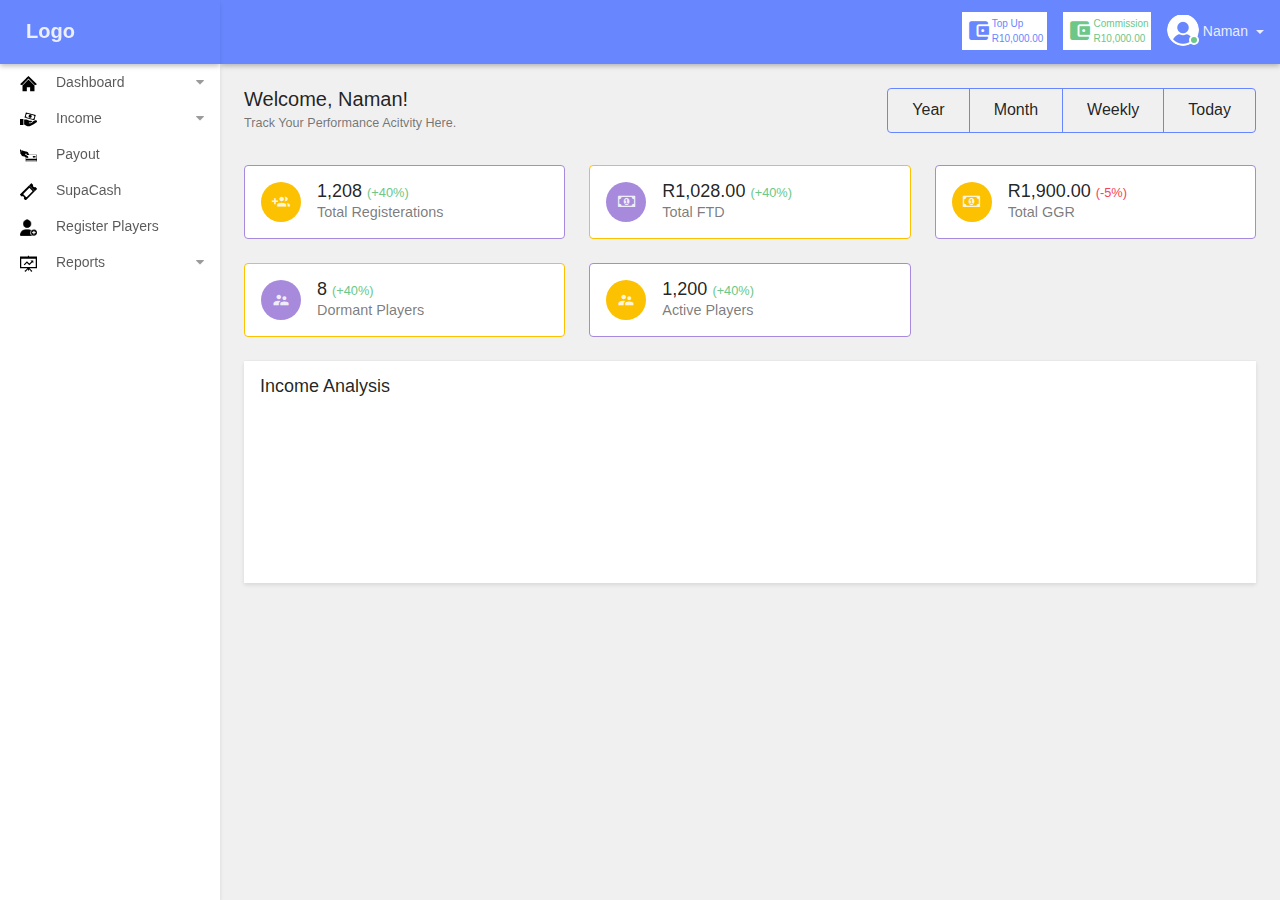
==== commit 0e3acebb: "Add files via upload" ====
--- a/dashboard-performance.html
+++ b/dashboard-performance.html
@@ -1,5 +1,6 @@
 <!DOCTYPE html>
 <html lang="en">
+
 <head>
   <meta charset="utf-8" />
   <title>Performance</title>
@@ -68,7 +69,7 @@
                     </i>
                   </span>
                   <span class="nav-icon">
-                    <img src="images/dashboard.svg" alt="" height="17px">
+                    <img src="images/income.svg" alt="" height="17px">
                   </span>
                   <span class="nav-text">Income</span>
                 </a>
@@ -80,23 +81,23 @@
                   </li>
                   <li>
                     <a href="income-commission.html">
-                      <span class="nav-text">Total Supacash Commission</span>
+                      <span class="nav-text">Supacash Commission</span>
                     </a>
                   </li>
                 </ul>
               </li>
               <li>
-                <a href="withdrawal.html">
-                  <span class="nav-icon">
-                    <img src="images/dashboard.svg" alt="" height="17px">
-                  </span>
-                  <span class="nav-text">Withdrawal</span>
+                <a href="payout.html">
+                  <span class="nav-icon">
+                    <img src="images/payout.svg" alt="" height="17px">
+                  </span>
+                  <span class="nav-text">Payout</span>
                 </a>
               </li>
               <li>
                 <a href="supacash.html">
                   <span class="nav-icon">
-                    <img src="images/dashboard.svg" alt="" height="17px">
+                    <img src="images/voucher.svg" alt="" height="17px">
                   </span>
                   <span class="nav-text">SupaCash</span>
                 </a>
@@ -104,7 +105,7 @@
               <li>
                 <a href="register-players.html">
                   <span class="nav-icon">
-                    <img src="images/dashboard.svg" alt="" height="17px">
+                    <img src="images/user.svg" alt="" height="17px">
                   </span>
                   <span class="nav-text">Register Players</span>
                 </a>
@@ -115,7 +116,7 @@
                     <i class="fa fa-caret-down"></i>
                   </span>
                   <span class="nav-icon">
-                    <img src="images/dashboard.svg" alt="" height="17px">
+                    <img src="images/Reports.svg" alt="" height="17px">
                   </span>
                   <span class="nav-text">Reports</span>
                 </a>
@@ -126,8 +127,8 @@
                     </a>
                   </li>
                   <li>
-                    <a href="report-withdrawal.html">
-                      <span class="nav-text">Withdrawal History</span>
+                    <a href="report-payout.html">
+                      <span class="nav-text">Payout History</span>
                     </a>
                   </li>
                 </ul>
@@ -164,10 +165,35 @@
 
           <!-- navbar right -->
           <ul class="nav navbar-nav flex-row align-items-center ml-auto">
-            <button class="btn btn-outline b-white text-white mr-3 d-none d-sm-block">Top up: R10,000.00</button>
-            <button class="btn btn-outline b-white text-white mr-3 d-none d-sm-block tooltip2">Commission: R10,000.00 <span class="tooltiptext2">Available to Withdraw: R1,000.00</span></button>
-            <button class="btn btn-outline b-white text-white mr-3 d-block d-sm-none">TU:R10,000.00</button>
-            <button class="btn btn-outline b-white text-white mr-3 d-block d-sm-none tooltip2">C: R10,000.00</button>
+            <div class="row m-0 white align-items-center p-1 mr-2 mr-sm-3">
+              <div class="col-4 p-0">
+                <i class="material-icons text-info" style="font-size: 25px;">&#xe850;</i>
+              </div>
+              <div class="col-8 p-0 text-info ">
+                <p style="font-size: 10px;" class="p-0 m-0">Top Up</p>
+                <p style="font-size: 10px;" class="p-0 m-0">R10,000.00</p>
+              </div>
+            </div>
+            <div class="row m-0 white align-items-center p-1 mr-2 mr-sm-3">
+              <div class="col-4 p-0">
+                <i class="material-icons text-success" style="font-size: 25px;">&#xe850;</i>
+              </div>
+              <div class="col-8 p-0 text-success ">
+                <p style="font-size: 10px;" class="p-0 m-0">Commission</p>
+                <p style="font-size: 10px;" class="p-0 m-0">R10,000.00</p>
+              </div>
+            </div>
+             
+            <!-- <div class="row m-0 white align-items-center p-1 tooltip2">
+              <div class="col-4 p-0">
+                <i class="material-icons text-info" style="font-size: 25px;">&#xe850;</i>
+              </div>
+              <div class="col-8 p-0 text-info">
+                <p style="font-size: 10px;" class="p-0 m-0">Commission:</p>
+                <p style="font-size: 10px;" class="p-0 m-0">R10,000.00</p>
+              </div>
+              <span class="tooltiptext2">Available to Withdraw: R1,000.00</span>
+            </div> -->
             <li class="nav-item dropdown">
               <a href class="nav-link dropdown-toggle text-ellipsis p-0" data-toggle="dropdown">
                 <span class="avatar w-32">
@@ -204,7 +230,7 @@
             </div>
             <div class="col-12 col-sm-8 d-flex justify-content-sm-end pt-3 pt-sm-0 px-0">
               <div class="btn-group">
-                <button type="button" class="btn btn-outline b-info active p-2 px-4" id="">
+                <button type="button" class="btn btn-outline b-info p-2 px-sm-4" id="">
                   Year
                 </button>
                 <button type="button" class="btn btn-outline b-info p-2 px-sm-4">
@@ -219,7 +245,7 @@
               </div>
             </div>
           </div>
-          <div class="row justify-content-center mt-3">
+          <div class="row justify-content-start mt-3">
             <div class="col-sm-6 col-md-4">
               <div class="box p-a btn w-100 text-left btn-outline b-accent">
                 <div class="pull-left m-r">
@@ -240,7 +266,7 @@
               <div class="box p-a btn w-100 text-left btn-outline b-warn">
                 <div class="pull-left m-r">
                   <span class="w-40 accent text-center rounded">
-                    <i class="material-icons">supervisor_account</i>
+                    <i class="fa fa-money"></i>
                   </span>
                 </div>
                 <div class="clear">
@@ -256,7 +282,7 @@
               <div class="box p-a btn w-100 text-left btn-outline b-accent">
                 <div class="pull-left m-r">
                   <span class="w-40 warn text-center rounded">
-                    <i class="material-icons">style </i>
+                    <i class="fa fa-money"></i>
                   </span>
                 </div>
                 <div class="clear">
@@ -268,6 +294,7 @@
                 </div>
               </div>
             </div>
+
             <div class="col-sm-6 col-md-4">
               <div class="box p-a btn w-100 text-left btn-outline b-warn">
                 <div class="pull-left m-r">
@@ -277,10 +304,10 @@
                 </div>
                 <div class="clear">
                   <h4 class="m-0 text-md">
-                    <a>1,208
+                    <a>8
                       <span class="text-sm text-success">(+40%)</span></a>
                   </h4>
-                  <small class="text-muted">Total Players </small>
+                  <small class="text-muted">Dormant Players</small>
                 </div>
               </div>
             </div>
@@ -288,7 +315,7 @@
               <div class="box p-a btn w-100 text-left btn-outline b-accent">
                 <div class="pull-left m-r">
                   <span class="w-40 warn text-center rounded">
-                    <i class="material-icons">style </i>
+                    <i class="material-icons">supervisor_account</i>
                   </span>
                 </div>
                 <div class="clear">
@@ -300,20 +327,14 @@
                 </div>
               </div>
             </div>
-            <div class="col-sm-6 col-md-4">
-              <div class="box p-a btn w-100 text-left btn-outline b-warn">
-                <div class="pull-left m-r">
-                  <span class="w-40 accent text-center rounded">
-                    <i class="material-icons">supervisor_account</i>
-                  </span>
-                </div>
-                <div class="clear">
-                  <h4 class="m-0 text-md">
-                    <a>8
-                      <span class="text-sm text-success">(+40%)</span></a>
-                  </h4>
-                  <small class="text-muted">Dormant Players</small>
-                </div>
+          </div>
+          <div class="col-12 p-0">
+            <div class="box">
+              <div class="box-header pb-0">
+                <h2>Income Analysis</h2>
+              </div>
+              <div class="box-body">
+                <canvas id="myChart"></canvas>
               </div>
             </div>
           </div>
